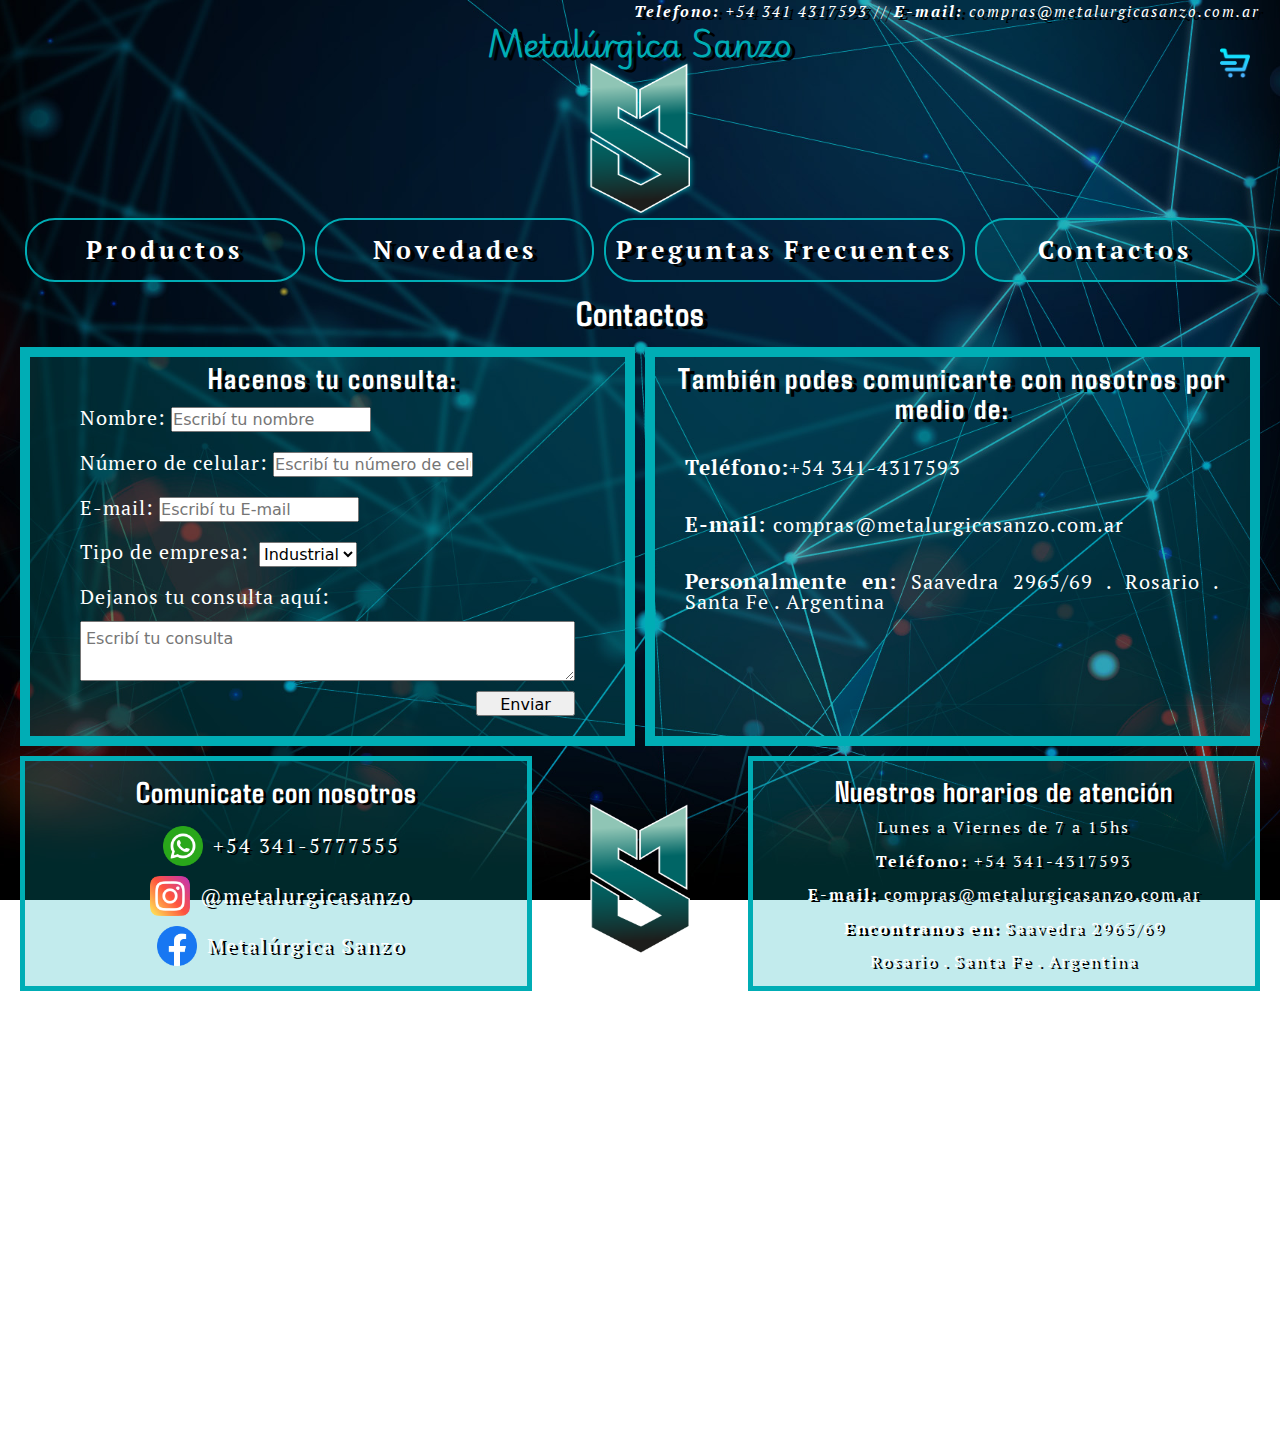
==== pages/contactos.html @ 1a1abe44 "Arregle input en contacto" ====
<!DOCTYPE html>
<html lang="en">
<head>
    <meta charset="UTF-8">
    <meta name="viewport" content="width=device-width, initial-scale=1.0">
    <link href="https://cdn.jsdelivr.net/npm/bootstrap@5.3.3/dist/css/bootstrap.min.css" rel="stylesheet" integrity="sha384-QWTKZyjpPEjISv5WaRU9OFeRpok6YctnYmDr5pNlyT2bRjXh0JMhjY6hW+ALEwIH" crossorigin="anonymous">
    <link rel="stylesheet" href="../css/style.css">
    <title>Metalúrgica Sanzo</title>
</head>
<body>
    <header>
        <p><span>Telefono: </span>+54 341 4317593 // <span>E-mail: </span>compras@metalurgicasanzo.com.ar</p>
        <h1> Metalúrgica Sanzo </h1>
        <a href="#"><img src="../img/carrito.png" alt="Carrito de compras"></a>
        <nav class="nav">
            <a class="logoh" href="../index.html"><img src="../img/logo.png" alt="Metalúrgica Sanzo"></a>
            <ul>
                <li class="navli"><a href="./productos.html">Productos</a></li>
                <li class="navli"><a href="./novedades.html">Novedades</a></li>
                <li class="navli"><a href="./preguntas-frecuentes.html">Preguntas Frecuentes</a></li>
                <li class="navli activo"><a href="./contactos.html">Contactos</a></li>
            </ul>
            <div class="container-fluid navegadorp">
                <a class="navbar-brand" href="#">Menú</a>
                <button class="navbar-toggler" type="button" data-bs-toggle="collapse" data-bs-target="#navbarText" aria-controls="navbarText" aria-expanded="false" aria-label="Toggle navigation">
                    <span class="menu navbar-toggler-icon"><img src="../img/menu.png" alt="Menú"></span>
                </button>
                <div class="collapse navbar-collapse" id="navbarText">
                    <ul class="navbar-nav me-auto mb-2 mb-lg-0">
                    <li class="nav-item">
                        <a class="nav-link" aria-current="page" href="./productos.html">Productos</a>
                    </li>
                    <li class="nav-item">
                        <a class="nav-link" href="./novedades.html">Novedades</a>
                    </li>
                    <li class="nav-item">
                        <a class="nav-link" href="./preguntas-frecuentes.html">Preguntas Frecuentes</a>
                    </li>
                    <li class="nav-item">
                        <a class="nav-link activo" href="./contactos.html">Contactos</a>
                    </li>
                    </ul>
                </div>
            </div>
        </nav>
    </header>
    <main>
        <section class="contactos">
            <h2>Contactos</h2>
            <div class="formulario-y-comunicacion">
                <form action="" method="" enctype="" class="formulario">
                    <h3>Hacenos tu consulta:</h3>
                    <div class="datos">
                        <label for="">Nombre:</label>
                        <input type="text" placeholder="Escribí tu nombre" required>
                    </div>
                    <div class="datos">
                        <label for="">Número de celular:</label>
                        <input type="tel" placeholder="Escribí tu número de celular" required>
                    </div>
                    <div class="datos">
                        <label for="">E-mail:</label>
                        <input type="email" placeholder="Escribí tu E-mail" required>
                    </div>
                    <div class="datos">
                        <div class="tipo-de-empresa">
                            <label for="">Tipo de empresa:</label>
                            <select name="" id="">
                                <option value="">Industrial</option>
                                <option value="">Particular</option>
                            </select>
                        </div>
                    </div>
                    <div class="datos">
                        <label for="">Dejanos tu consulta aquí:</label>
                        <div class="datos-area">
                            <textarea placeholder="Escribí tu consulta" name="" id="" required></textarea>
                            <input type="submit" value="Enviar">
                        </div>
                    </div>
                </form>
                <section class="comunicacion">
                    <h3>También podes comunicarte con nosotros por medio de:</h3>
                    <div>
                        <p><span>Teléfono:</span>+54 341-4317593</p>
                        <p><span>E-mail: </span>compras@metalurgicasanzo.com.ar</p>
                        <p><span>Personalmente en: </span>Saavedra 2965/69 . Rosario . Santa Fe . Argentina</p>
                    </div>
                </section>
            </div>
        </section>
    </main>
    <footer>
        <div class="footerdiv">
            <div class="redes">
                <h2>Comunicate con nosotros</h2>
                <div class="redesgrupo">
                    <div class="redeswsp">
                        <a href="https://www.whatsapp.com/?lang=es_LA" target="_blank" class="redes2"><img src="../img/whatsapp.png" alt="Habla con nosotros en Whatsapp"></a>
                        <p>+54 341-5777555</p>
                    </div>
                    <div class="redesinst">
                        <a href="https://www.instagram.com" target="_blank" class="redes2"><img src="../img/instagram.png" alt="Ingresa a nuestro Instagram"></a>
                        <p>@metalurgicasanzo</p>
                    </div>
                    <div class="redesface">
                        <a href="https://www.facebook.com" target="_blank" class="redes2"><img src="../img/facebook.png" alt="Ingresa a nuestro Facebook"></a>
                        <p>Metalúrgica Sanzo</p>
                    </div>
                </div>
            </div>
            <div class="logof">
                <a href="../index.html"><img src="../img/logo.png" alt="Metalúrgica Sanzo"></a>
            </div>
            <div class="atencion">
                <h2>Nuestros horarios de atención</h2>
                <p>Lunes a Viernes de 7 a 15hs</p>
                <p><span>Teléfono: </span>+54 341-4317593</p>
                <p><span>E-mail: </span>compras@metalurgicasanzo.com.ar</p>
                <p><span>Encontranos en: </span>Saavedra 2965/69</p>
                <p>Rosario . Santa Fe . Argentina</p>
            </div>
        </div>
        <iframe src="https://www.google.com/maps/embed?pb=!1m18!1m12!1m3!1d836.787573191078!2d-60.6722509337616!3d-32.973436413866075!2m3!1f0!2f0!3f0!3m2!1i1024!2i768!4f13.1!3m3!1m2!1s0x95b7ab81cbdf1405%3A0x21f213e7de75f18b!2sMetalurgica%20Sanzo!5e0!3m2!1ses-419!2sar!4v1729012194386!5m2!1ses-419!2sar" width="600" height="450" style="border:0;" allowfullscreen="" loading="lazy" referrerpolicy="no-referrer-when-downgrade"></iframe>
    </footer>
    <script src="https://cdn.jsdelivr.net/npm/bootstrap@5.3.3/dist/js/bootstrap.bundle.min.js" integrity="sha384-YvpcrYf0tY3lHB60NNkmXc5s9fDVZLESaAA55NDzOxhy9GkcIdslK1eN7N6jIeHz" crossorigin="anonymous"></script>
</body>
</html>
---- css/style.css ----
@import url('https://fonts.googleapis.com/css2?family=Agdasima:wght@400;700&family=PT+Serif:ital,wght@0,400;0,700;1,400;1,700&family=Playwrite+GB+S:ital,wght@0,100..400;1,100..400&display=swap');

*{
    margin: 0;
    padding: 0;
    box-sizing: border-box;
}

/*BODY*/
body{
    background-image: url(../img/fondo.jpg);
    background-position: center;
    background-repeat: no-repeat;
    background-size: cover;
    background-attachment: fixed;
    
}
body span{
    font-weight: bold;
    font-size: 16px;
}
/* HEADER */

header{
    display: flex;
    width: 100%;
    flex-direction: column;
    justify-content: center;
}
header p{
    color: #fff;
    padding: 10px 0;
    font-family: "PT Serif", serif;
    font-weight: 400;
    font-style: italic;
    text-align: right;
    font-size: 15px;
    letter-spacing: 2px;
    line-height: 3px;
    text-shadow: 5px 3px 0px rgba(0,0,0,1);
    margin: 0 20px 0 0;
}
header h1{
    line-height: 30px;
    text-align: center;
    font-family: "Playwrite GB S", cursive;
    font-optical-sizing: auto;
    font-weight: 800;
    font-style: normal;
    font-size: 32px;
    color: #00ADB5;
    margin: 5px;
    text-shadow: 5px 3px 0px rgba(0,0,0,1);
}
header>a{
    display: flex;
    justify-content: end;
    margin-right: 30px;
    align-items: center;
}
header>a img{
    height: 30px;
    width: 30px;
    position: absolute;
}
.nav{
    width: 100%;
    display: flex;
    flex-direction: column;
    align-items: center;
    padding: 0 20px;
}
.logoh{
    height: 150px;
}
.logoh img{
    height: 150px;
    width: 100px;
    margin-bottom: 5px;
    filter: drop-shadow(0px 0px 3px #00ADB5);
}
.nav ul{
    display: flex;
    flex-direction: row;
    justify-content: center;
    width: 100%;
    padding: 0px;
    margin: 0;
}
.navli{
    text-align: center;
    list-style: none;
    font-family: "PT Serif", serif;
    font-weight: 900;
    font-style: normal;
    font-size: 25px;
    letter-spacing: 4px;
    line-height: 40px;
    color: #fff;
    margin: 5px;
    width: 100%;
    white-space: nowrap;
}
.navli a{
    display: block;
    text-decoration: none;
    color: #fff;
    width: 100%;
    border: 2px solid #00ADB5;
    border-radius: 30px;
    padding: 10px;
    height: max-content;
    text-shadow: 5px 3px 0px rgba(0,0,0,1);
}
.navli a:hover{
    background-color: #00acb53d;
}
.navli a:focus{
    color: #00ADB5;
}
.activo{
    background-color: #00acb52f;
    border-radius: 30px;
}
.navegadorp{
    display: none;
}
.nav-link{
    border: 2px solid #00ADB5;
    border-radius: 30px;
    margin-bottom: 3px;
    padding: 5px;
}
.nav-link:hover{
    background-color: #00acb53d;
    border-radius: 30px;
}
.nav-link:focus{
    color: #00ADB5;
}
/* MAIN */

main p{
    font-family: "PT Serif", serif;
    font-weight: 400;
    font-style: normal;
    font-size: 20px;
    letter-spacing: 1px;
    line-height: 30px;
    color: #fff;
}
main h2{
    font-family: "Agdasima", sans-serif;
    font-weight: 700;
    font-style: normal;
    font-size: 35px;
    letter-spacing: 1px;
    line-height: 50px;
    color: #fff;
    text-shadow: 5px 3px 0px rgba(0,0,0,1);
    margin: 0;
}
main h3{
    font-family: "Agdasima", sans-serif;
    font-weight: 700;
    font-style: normal;
    font-size: 30px;
    letter-spacing: 1px;
    line-height: 30px;
    color: #fff;
    text-shadow: 5px 3px 0px rgba(0,0,0,1);
}

/*INDEX*/
/* SECCION HERO */
.hero{
    display: flex;
    flex-direction: row;
}
.hero img{
    width: 50%;
    filter: drop-shadow(0px 0px 3px #00ADB5);
    margin: 0 20px;
}
.hero div{
    width: 50%;
    display: flex;
    flex-direction: column;
    justify-content: center;
    align-items: center;
}
.hero div h2{
    margin: 20px 20px 20px 20px;
    text-align: center;
    white-space: nowrap;
}
.hero div p{
    text-align: justify;
    margin: 0 20px 0 20px;
    padding: 5px;
}
/* SECCION NUESTRA EMPRESA */
.nempresa{
    display: flex;
    flex-direction: column;
    align-items: center;
    justify-content: center;
}
.nempresa1{
    display: flex;
    flex-direction: row-reverse;
    justify-content: center;
    align-items: center;
}
.nempresa1 img{
    height: 400px;
    width: 600px;
    border: 2px solid #00ADB5;
    border-radius: 30px;
    margin: 10px 20px;
    padding: 15px;
}
.nempresa1 div{
    display: flex;
    flex-direction: column;
    align-items: center;
    justify-content: center;
    width: 50%;
}
.nempresa1 div h2{
    padding: 10px;
    margin: 0 20px 0 20px;
    text-align: center;
}
.nempresa1 div p{
    padding: 5px;
    margin: 0 20px;
    text-align: justify;
}
.nempresa2{
    display: flex;
    flex-direction: row;
    justify-content: center;
}
.nempresa2 img{
    height: 400px;
    width: 600px;
    border: 2px solid #00ADB5;
    border-radius: 30px;
    padding: 15px;
    margin: 10px 20px;
}
.nempresa2 div{
    display: flex;
    flex-direction: column;
    align-items: center;
    justify-content: center;
    width: 50%;
}
.nempresa2 div h2{
    padding: 10px;
    text-align: center;
    margin: 0 20px;
}
.nempresa2 div p{
    text-align: justify;
    padding: 5px;
    margin: 0 20px;
}
/* SECCION EMPRESAS QUE CONFIAN EN NOSOTROS*/

.confian{
    display: flex;
    flex-direction: column;
    align-items: center;
}
.confian h2{
    line-height: 25px;
}
.confian h3{
    width: 100%;
    text-align: center;
}
.tarjeta{
    background: linear-gradient(to top, transparent, #00ADB5);
    border-radius: 30px;
    border-bottom: 6px solid #00ADB5;
    margin-top: 20px;
}
.tarjeta img{
    width: 100%;
    height: 300px;
    border-radius: 30px;
}
.owl-theme .owl-dots, .owl-theme .owl-nav{
    line-height: 16px;
}
.owl-theme .owl-dots, .owl-theme .owl-nav span{
    color: #fff;
    font-size: 32px;
}
.no-js .owl-carousel, .owl-carousel.owl-loaded{
    width: 95%;
}
.w-100{
    height: 400px;
    padding: 20px;
}
.carousel{
    display: flex;
    flex-direction: column;
    align-items: center;
}
.carousel-inner{
    width: 50%;
}
.carousel-control-next, .carousel-control-prev{
    width: 45%;
}
.carousel-control-prev-icon,
.carousel-control-next-icon {
    filter: drop-shadow(0px 0px 3px #fff);
}
/*PRODUCTOS*/

.titulo{
    display: flex;
    flex-direction: column;
    align-items: center;
}
.productos{
    width: 100%;
    display: flex;
    flex-direction: row-reverse;
    justify-content: start;
    align-items: start;
}
.nuestros-productos{
    width: 100%;
    display: flex;
    flex-direction: column;
    margin: 20px;
    align-items: center;
}
.producto{
    height: 10%;
    width: 70%;
    display: flex;
    flex-direction: row;
    justify-content: center;
    align-items: center;
    margin-bottom: 20px;
    border: 3px solid #00ADB5;
    background: rgba(0, 0, 0, 0.5);
}
.producto div{
    display: flex;
    flex-direction: column;
    align-items: center;
    width: 70%;
}
.producto h3{
    line-height: 40px;
    text-align: center;
    margin: 15px;
    font-size: 50px;
    letter-spacing: 2px;
}
.producto>div button{
    text-decoration: none;
    border: 2px solid #00ADB5;
    border-radius: 30px;
    text-align: center;
    margin: 20px;
    font-family: "PT Serif", serif;
    font-weight: 900;
    font-style: normal;
    font-size: 30px;
    letter-spacing: 4px;
    line-height: 50px;
    color: #fff;
    text-shadow: 5px 3px 0px rgba(0,0,0,1);
    width: 50%;
    background-color: transparent;
}
.producto>div button:hover{
    background-color: #00acb53d;
}
.producto>div button:focus{
    color: #00ADB5;
}
.producto img{
    height: 200px;
    width: 300px;
}
.filtrar{
    border: 2px dashed #00ADB5;
    display: flex;
    flex-direction: column;
    align-items: start;
    width: 500px;
    margin: 20px 20px 0 40px;
    padding-left: 5px;
    background: rgba(0, 0, 0, 0.5);
}
.filtrar ul{
    color: #fff;
    display: flex;
    flex-direction: column;
}
.filtrar ul li{
    line-height: 20px;
    margin: 20px;
    font-size: 20px;
    letter-spacing: 0.5px;
    color: #fff;
    text-shadow: 5px 3px 0px rgba(0,0,0,1);
}
.filtrar h2{
    text-align: center;
    width: 100%;
    text-decoration:underline;
}

/*NOVEDADES*/

.novedades{
    display: grid;
    justify-content: center;
    grid-template-columns: 500px 500px;
    grid-template-rows: 50px 300px 300px 300px 300px;
    grid-template-areas:
    "novedades novedades"
    "capacitaciones maquinaria"
    "incorporaciones incorporaciones"
    "incorporaciones incorporaciones"
    "certificado .";
    margin: 5px 20px 20px 20px;
    gap: 20px;
}
.novedades h2{
    grid-area: novedades;
    text-align: center;
}
.capacitaciones{
    grid-area: capacitaciones;
    border: 1px solid #00ADB5;
    position: relative;
}
.capacitaciones img{
    width: 100%;
    height: 100%;
}
.capacitaciones h3{
    position: absolute;
    color: white;
    font-size: 1.5em;
    text-align: center;
    background: rgba(0, 0, 0, 0.5);
    padding: 10px;
    text-align: center;
    width: 100%;
}
.maquinaria{
    grid-area: maquinaria;
    border: 1px solid #00ADB5;
    position: relative;
}
.maquinaria img{
    width: 100%;
    height: 100%;
}
.maquinaria h3{
    position: absolute;
    color: white;
    font-size: 1.5em;
    text-align: center;
    background: rgba(0, 0, 0, 0.5);
    padding: 10px;
    text-align: center;
    width: 100%;
}
.incorporaciones{
    grid-area: incorporaciones;
    border: 1px solid #00ADB5;
    position: relative;
}
.incorporaciones img{
    width: 100%;
    height: 100%;
}
.incorporaciones h3{
    position: absolute;
    color: white;
    font-size: 1.5em;
    text-align: center;
    background: rgba(0, 0, 0, 0.5);
    padding: 10px;
    text-align: center;
    width: 100%;
}
.certificado{
    grid-area: certificado;
    border: 1px solid #00ADB5;
    position: relative;
}
.certificado img{
    width: 100%;
    height: 100%;
}
.certificado h3{
    position: absolute;
    color: white;
    font-size: 1.5em;
    text-align: center;
    background: rgba(0, 0, 0, 0.5);
    padding: 10px;
    text-align: center;
    width: 100%;
}

/*PREGUNTAS FRECUENTES*/
.preguntas-frecuentes{
    display: flex;
    width: 100%;
    flex-direction: column;
    align-items: center;
}
.accordion{
    --bs-accordion-bg: #00acb53d;
    --bs-accordion-border-color: rgb(47, 200, 238); 
    padding: 10px 20px 10px 20px;
    width: 100%;
}
.accordion-button:not(.collapsed){
    background-color: #00acb53d;
    color: #fff;
    font-family: "Agdasima", sans-serif;
    font-weight: 700;
    font-style: normal;
    font-size: 25px;
    letter-spacing: 1px;
    line-height: 26px;
}
.accordion-button{
    color: #fff;
    font-family: "Agdasima", sans-serif;
    font-weight: 700;
    font-style: normal;
    font-size: 25px;
    letter-spacing: 1px;
    line-height: 26px;
}
.accordion-body{
    color: #fff;
    font-family: "PT Serif", serif;
    font-weight: 400;
    font-style: normal;
    font-size: 17px;
    letter-spacing: 1px;
    line-height: 19px;
}
.accordion-button::after{
    background-color: #fff;
}
.accordion-button:focus {
    box-shadow: none;
    outline: none;
}
/*CONTACTOS*/

.contactos{
    width: 100%;
    display: flex;
    flex-direction: column;
    align-items: center;
}
.formulario-y-comunicacion{
    display: flex;
    flex-direction: row;
    width: 100%;
}
.formulario{
    margin: 10px 5px 10px 20px;
    width: 50%;
    display: flex;
    flex-direction: column;
    align-items: start;
    border: 10px solid #00ADB5;
    background-color: rgba(0, 173, 181,0.2);
}
.formulario h3{
    text-align: center;
    width: 100%;
    margin: 5px;
    font-size: 30px;
    letter-spacing: 2px;
    color: #fff;
    text-shadow: 5px 3px 0px rgba(0,0,0,1);
}
.datos{
    padding: 10px;
    width: 100%;
}
.datos label{
    margin-left: 40px;
    color: #fff;
    font-size: 20px;
    letter-spacing: 1px;
    line-height: 20px;
    font-family: "PT Serif", serif;
    font-weight: 400;
    font-style: normal;
    color: #fff;
}
.datos input{
    width: 200px;
    height: 25px;
}
.tipo-de-empresa{
    display: flex;
    flex-direction: row;
}
.tipo-de-empresa select{
    height: 25px;
    margin-left: 10px;
}
.datos-area{
    display: flex;
    width: 100%;
    flex-direction: column;
    align-items: end;
    padding: 10px 40px;
}
.datos-area textarea{
    width: 100%;
    padding: 5px;
}
.datos-area input{
    margin-top: 10px;
    width: 20%;
}
.comunicacion{
    width: 50%;
    display: flex;
    flex-direction: column;
    align-items: center;
    border: 10px solid #00ADB5;
    background-color: rgba(0, 173, 181,0.2);
    margin: 10px 20px 10px 5px;
}
.comunicacion>div{
    display: flex;
    flex-direction: column;
    align-items: start;
    justify-content: center;
    margin: 20px;
}
.comunicacion h3{
    text-align: center;
    width: 100%;
    margin: 5px;
    font-size: 30px;
    letter-spacing: 2px;
    color: #fff;
    text-shadow: 5px 3px 0px rgba(0,0,0,1);
    line-height: 30px;
}
.comunicacion p{
    color: #fff;
    font-size: 20px;
    letter-spacing: 1px;
    line-height: 20px;
    text-align: justify;
    padding: 10px;
}
.comunicacion p span{
    color: #fff;
    font-size: 21px;
    letter-spacing: 1px;
    line-height: 21px;
}

/* FOOTER */

footer{
    display: flex;
    flex-direction: column;
}
.footerdiv{
    display: flex;
    flex-direction: row;
    justify-content: space-between;
}
.logof{
    display: flex;
    justify-content: center;
    align-items: center;
}
.logof a img{
    height: 150px;
    width: 100px;
}

/* NUESTRAS REDES */

.redes{
    width: 40%;
    display: flex;
    flex-direction: column;
    align-items: center;
    margin: 0 0 10px 20px;
    text-shadow: 3px 2px 0px rgba(0,0,0,1);
    background-color: #00acb53d;
    border: 5px solid #00ADB5;
}
.redes h2{
    font-family: "Agdasima", sans-serif;
    font-weight: 700;
    font-style: normal;
    font-size: 30px;
    letter-spacing: 1px;
    line-height: 30px;
    color: #fff;
    text-align: center;
    margin: 15px 0 0 0;
}
.redesgrupo{
    width: 100%;
    display: flex;
    flex-direction: column;
    justify-content: center;
    align-items: center;
    padding: 15px;
}
.redesgrupo div{
    width: 100%;
    flex-direction: row;
    justify-content: center;
    margin: 5px;
}
.redesgrupo p{
    color: #fff;
    font-family: "PT Serif", serif;
    font-weight: 400;
    font-style: normal;
    font-size: 20px;
    letter-spacing: 2px;
    line-height: 30px;
    color: #fff;
    text-align: center;
    margin: 0 0 0 20px;
}
.redeswsp{
    display: flex;
    flex-direction: row;
    align-items: center;
    justify-content: center;
}
.redesinst{
    display: flex;
    flex-direction: row;
    align-items: center;
    justify-content: center;
}
.redesface{
    display: flex;
    flex-direction: row;
    align-items: center;
    justify-content: center;
}
.redesgrupo div a{
    width: 40px;
    height: 40px;
}
.redesgrupo div a img{
    height: 40px;
    width: 40px;
    margin: 0 0 0 10px;
}

/*HORARIOS DE ATENCION*/

.atencion{
    width: 40%;
    display: flex;
    flex-direction: column;
    justify-content: space-around;
    align-items: center;
    background-color: #00acb53d;
    text-shadow: 3px 2px 0px rgba(0,0,0,1);
    border: 5px solid #00ADB5;
    margin: 0 20px 10px 0;
}
.atencion h2{
    width: 100%;
    font-family: "Agdasima", sans-serif;
    font-weight: 700;
    font-style: normal;
    font-size: 30px;
    letter-spacing: 1px;
    line-height: 30px;
    color: #fff;
    text-align: center;
    margin: 13px 0;
}
.atencion p{
    width: 100%;
    color: #fff;
    font-family: "PT Serif", serif;
    font-weight: 400;
    font-style: normal;
    font-size: 16px;
    letter-spacing: 2px;
    line-height: 16px;
    color: #fff;
    text-align: center;
}
iframe{
    width: 100%;
    padding: 0 20px;
}

/*MEDIA QUERIES*/
@media screen and (max-width: 1430px){
    .tarjeta img{
        height: 250px;
    }
}
@media screen and (max-width: 1265px){
    .hero img{
        width: 50%;
    }
    .hero div h2{
        margin: 20px 20px 20px 20px;
        text-align: center;
        white-space: wrap;
    }
    main p{
        font-size: 20px;
        letter-spacing: 0.7px;
        line-height: 20px;
    }
    main h2{
        font-size: 35px;
        letter-spacing: 0.7px;
        line-height: 40px;
    }
    main h3{
        font-size: 30px;
        letter-spacing: 0.7px;
        line-height: 30px;
    }
    .nempresa1 img{
        width: 50%;
    }
    .nempresa2 img{
    width: 50%;
    }
    .filtrar ul{
        padding: 5px;
    }
    .producto{
        width: 80%;
    }
    .producto div button{
        padding: 0px;
        margin: 5px;
        width: 250px;
    }
    .comunicacion p{
        font-size: 16px;
    }
    .comunicacion>div{
        margin: 5px;
    }
    .datos-area{
        padding: 10px 20px 10px 40px;
    }
    footer iframe{
        height: 400px;
    }
}

@media screen and (max-width: 1094px){
    .tarjeta img{
        height: 200px;
    }
    .confian h3{
        font-size: 28px;
    }
    .producto h3{
        font-size: 35px;
        margin: 0 0 10px 0;
    }
    .producto div button{
        width: 200px;
        font-size: 25px;
    }
    .novedades{
    grid-template-columns: 400px 400px;
    grid-template-rows: 40px 250px 250px 250px 250px;
    }
    .datos label{
        font-size: 16px;
    }
    .datos input{
        line-height: 16px;
    }
    .comunicacion p span{
        font-size: 18px;
    }
}
@media screen and (max-width: 1030px){
    .redes h2{
        font-size: 26px;
        letter-spacing: 2px;
        line-height: 25px;
        margin-top: 3px;
    }
    .redes p{
        font-size: 15px;
        letter-spacing: 2px;
        line-height: 16px;
    }
    .redesgrupo{
        padding: 5px;
    }
    .atencion h2{
        margin: 3px 0 5px 0;
        font-size: 26px;
        letter-spacing: 2px;
        line-height: 25px;
    }
    .atencion p{
        font-size: 15px;
        letter-spacing: 1px;
        line-height: 16px;
    }
    footer iframe{
        height: 300px;
    }
}
@media screen and (max-width: 1000px){
    header p{
        margin-right: 10px;
        padding: 8px;
        font-size: 14px;
    }
    .logoh img{
        margin-bottom: 10px;
    }
    .nav{
        padding: 0 10px;
    }
    .navli{
        font-size: 20px;
        letter-spacing: 2px;
        line-height: 20px;
        margin: 3px;
    }
    main p{
        font-size: 18px;
        letter-spacing: 1px;
        line-height: 20px;
    }
    main h2{
        font-size: 30px;
        letter-spacing: 1px;
        line-height: 35px;
    }
    main h3{
        font-size: 30px;
        letter-spacing: 1px;
        line-height: 30px;
    }
    .hero div h2{
        font-size: 29px;
        margin: 0 10px;
    }
    .hero div p{
        margin: 0 10px;
    }
    .hero img{
        margin: 0 10px;
    }
    .nempresa1 img{
        margin: 0 10px;
    }
    .nempresa1 div h2{
        font-size: 29px;
        margin: 0 10px;
    }
    .nempresa1 div p{
        margin: 0 10px;
    }
    .nempresa2 img{
        margin: 5px 10px 0 10px;
    }
    .nempresa2 div h2{
        font-size: 29px;
        margin: 0 10px;
    }
    .nempresa2 div p{
        margin: 0 10px;
    }
    .confian h2{
        margin: 10px 0 0 0;
    }
    .tarjeta{
        display: flex;
        flex-direction: column;
        align-items: center;
    }
    .owl-carousel .owl-item img{
        width: 250px;
    }
    .no-js .owl-carousel, .owl-carousel.owl-loaded{
        width: 98%;
    }
    .producto{
        width: 90%;
    }
    .filtrar{
        margin: 10px;
    }
    .filtrar ul li{
        margin: 10px;
        font-size: 17px;
    }
    .nuestros-productos{
        margin: 10px;
    }
    .accordion{
        padding: 10px
    }
    .formulario-y-comunicacion{
        flex-direction: column;
        align-items: center;
        justify-content: center;
        width: 100%;
        padding: 10px;
    }
    .formulario{
        width: 100%;
        margin: 0 10px 5px 10px;
    }
    .comunicacion{
        width: 100%;
        margin: 5px 10px 5px 10px;
    }
    .comunicacion p{
        padding: 0 10px 0 40px;
    }
    .datos-area{
        padding: 10px 10px 10px 40px;
    }
    .comunicacion>div{
        width: 100%;
        justify-content: start;
        align-items: start;
    }
    .atencion{
        margin: 0 10px 10px 0;
    }
    .redes{
        margin: 0 0 10px 10px;
    }
    footer iframe{
        padding: 0 10px;
    }
}

@media screen and (max-width: 910px){
    .navli{
        font-size: 15px;
        letter-spacing: 2px;
        line-height: 20px;
        margin: 3px;
    }
    main p{
        font-size: 18px;
        letter-spacing: 0.7px;
        line-height: 18px;
    }
    main h2{
        font-size: 33px;
        letter-spacing: 0.7px;
        line-height: 35px;
    }
    .no-js .owl-carousel, .owl-carousel.owl-loaded{
        width: 95%;
    }
    .filtrar ul{
        padding: 5px;
        margin: 7px;
    }
    .filtrar ul li{
        margin: 5px;
        font-size: 15px;
    }
}
@media screen and (max-width:890px){
    .nav{
        padding: 0 10px;
    }
    .redes h2{
        font-size: 26px;
        letter-spacing: 1px;
        line-height: 25px;
    }
    .redes p{
        font-size: 15px;
        letter-spacing: 1px;
        line-height: 16px;
    }
    .atencion h2{
        font-size: 26px;
        letter-spacing: 1px;
        line-height: 25px;
    }
    .atencion p{
        font-size: 15px;
        letter-spacing: 0.5px;
        line-height: 16px;
    }
    .productos{
        display: flex;
        flex-direction: column-reverse;
        align-items: center;
    }
    .filtrar{
        width: 97%;
        display: flex;
        flex-direction: column;
        justify-content: center;
        align-items: center;
    }
    .filtrar ul{
        flex-direction: row;
        justify-content: center;
    }
    .filtrar ul li{
        margin: 5px;
        font-size: 15px;
    }
    .nuestros-productos{
        width: 97%;
        margin: 0px;
    }
    .producto{
        width: 100%;
        margin-bottom: 10px;
    }
    .novedades{
        grid-template-columns: 0.5fr 0.5fr;
        gap: 10px;
        margin: 0 10px 10px 10px;
    }
}
@media screen and (max-width: 840px){
    .logoh{
        height: 100px;
    }
    .logoh img{
        height: 100px;
        width: 80px;
        margin-bottom: 10px;
    }
    .hero img{
        width: 45%;
    }
    .nempresa1{
        flex-direction: column;
        align-items: center;
    }
    .nempresa1 img{
        order: 1;
        width: 80%;
        margin: 0 5px;
    }
    .nempresa1 div{
        width: 100%;
        margin: 5px 0;
    }
    .nempresa1 div h2{
        margin: 0 10px;
    }
    .nempresa1 div p{
        margin: 0 10px;
    }
    .nempresa2{
        flex-direction: column;
        align-items: center;
    }
    .nempresa2 img{
        order: 1;
        width: 80%;
        margin: 0 5px;
    }
    .nempresa2 div{
        width: 100%;
    }
    .owl-carousel .owl-item img{
        width: 200px;
    }
    .filtrar ul li{
        font-size: 14px;
    }
    .logof{
        display: none;
    }
    .redes{
        width: 50%;
        margin: 0 5px 10px 10px;
    }
    .atencion{
        width: 50%;
        margin: 0 10px 10px 5px;
    }
}
@media screen and (max-width: 793px){
    .nuestros-productos{
        margin: 10px 10px 0px 10px;
    }
    .filtrar{
        display: grid;
        grid-template-columns: 1fr 1fr 1fr;
        grid-template-rows: auto;
        align-items: start;
        justify-items: start;
        margin: 10px;
    }
    .filtrar h2{
        grid-column: 1/2;
    }
    .filtrar ul{
        width: 100%;
        grid-column: 2/4;
        display: grid;
        grid-template-columns: 2fr 1fr;
        grid-template-rows: auto;
    }
    .preguntas-frecuentes ol{
        width: 85%;
    }
    .preguntas-frecuentes ol li h3{
        font-size: 23px;
        letter-spacing: 1px;
    }
    .formulario h3{
        font-size: 25px;
        letter-spacing: 1px;
    }
    .comunicacion h3{
        font-size: 25px;
        letter-spacing: 1px;
    }
}
@media screen and (max-width: 715px){
    header>p span{
        display: none;
    }
    .logoh{
        height: 80px;
    }
    .logoh img{
        height: 80px;
        width: 60px;
        margin: 5px;
    }
    .nav ul{
        margin-top: 5px;
    }
    .hero{
        flex-direction: column;
        align-items: center;
    }
    .hero img{
        width: 80%;
        order:1;
    }
    .hero div{
        width: 100%;
    }
    .confian h2{
        padding: 0;
    }
    .producto div h3{
        font-size: 30px;
        line-height: 35px;
    }
    .formulario-y-comunicacion{
        padding: 10px 10px 0px 10px;
    }
    .preguntas-frecuentes ol li p{
        font-size: 17px;
        letter-spacing: 1px;
    }
    .footerdiv{
        flex-direction: column;
        align-items: center;
        margin: 0 10px;
    }
    .redes{
        width: 100%;
        margin: 5px;
        height: 200px;
        padding: 5px;
    }
    .redes h2{
        margin: 5px
    }
    .redesgrupo{
        padding: 0;
    }
    .atencion{
        width: 100%;
        height: 200px;
        margin: 5px;
        padding: 5px;
    }
    footer iframe{
        height: 200px;
    }
}
@media screen and (max-width: 660px){
    .filtrar{
        width: 95%;
    }
    .nuestros-productos{
        width: 95%;
    }
    .novedades{
        grid-template-columns: 0.9fr;
        grid-template-rows: 30px 300px 300px 300px 300px;
        grid-template-areas:
        "novedades"
        "capacitaciones"
        "maquinaria"
        "incorporaciones"
        "certificado";
    }
    .preguntas-frecuentes ol li h3{
        margin-bottom: 3px;
    }
}
@media screen and (max-width: 590px){
    .navli{
        font-size: 13px;
        letter-spacing: 1px;
        line-height: 15px;
    }
    .novedades{
        grid-template-columns: 1frfr;
        grid-template-rows: 30px 275px 275px 275px 275px;
    }
    .preguntas-frecuentes ol{
        width: 80%;
    }
}
@media screen and (max-width: 490px){
    header>p{
        display: none;
    }
    header>a{
        display: flex;
        justify-content: end;
        align-items: start;
    }
    header>a img{
        margin: 15px 5px 0 0;
    }
    .nav{
        padding: 0 20px;
    }
    .navli{
        display: none;
    }
    .navegadorp{
        display: flex;
        color: #fff;
        width: 100%;
        justify-content: start;
        padding: 0 10px;
        margin: 5px 0;
    }
    .navegadorp div ul{
        display: flex;
        flex-direction: column;
        text-align: center;
    }
    .nav{
        padding: 0;
    }
    .menu{
        height: 100%;
        width: 100%;
        display: flex;
        flex-direction: column;
        justify-content: start;
    }
    .menu img{
        width: 40px;
        height: 40px;
        margin: 0 10px 0 10px;
        filter: drop-shadow(0px 0px 3px #00ADB5);
    }
    .navbar-brand{
        font-family: "Agdasima", sans-serif;
        font-weight: 700;
        font-style: normal;
        font-size: 35px;
        letter-spacing: 1px;
        line-height: 35px;
        color: #fff;
        text-shadow: 5px 3px 0px rgba(0,0,0,1);
    }
    .nempresa1 img{
        height: 250px;
    }
    .nempresa2 img{
        height: 250px;
    }
    .producto div button{
        width: 90%;
        font-size: 20px;
    }
    .no-js .owl-carousel, .owl-carousel.owl-loaded{
        width: 90%;
    }
    .confian h2{
        font-size: 29px;
    }
    .filtrar{
        display: flex;
        flex-direction: row;
        align-items: start;
        justify-content: start;
        padding: 0;
    }
    .filtrar h2{
        width: 70%;
        font-size: 28px;
    }
    .filtrar ul{
        width: 100%;
        display: flex;
        flex-direction: column;
        align-items: start;
        padding: 1px;
    }
    .filtrar ul li{
        margin: 5px;
    }
    .novedades a h3{
        font-size: 22px;
    }
    .preguntas-frecuentes ol li h3{
        margin-bottom: 0px;
    }
    .datos{
        padding: 10px 0px;
    }
    .datos input{
        width: 100px;
    }
    .datos label{
        font-size: 14px;
        margin-left: 5px;
    }
    .datos-area{
        padding: 0 5px 0 5px;
    }
    .comunicacion p span{
        font-size: 16px;
    }
    .comunicacion p{
        font-size: 14px;
        padding: 0 0 0 10px;
    }
    .comunicacion>div{
        margin:5px;
    }
}
@media screen and (max-width: 407px){
    .producto img{
        width: 150px;
        height: 150px;
    }
    .producto div button{
        width: 60%;
        font-size: 15px;
        line-height: 30px;
        letter-spacing: 1px;
    }
    .datos input{
        width: 100px;
    }
}
@media screen and (max-width: 401px){
    .confian h2{
        margin: 0 20px;
        text-align: center;
    }
    .preguntas-frecuentes ol li h3{
        font-size: 19px;
    }
    .preguntas-frecuentes ol li p{
        font-size: 13px;
    }
    .comunicacion p span{
        font-size: 14px;
    }
    .comunicacion p{
        font-size: 13px;
    }
}
@media screen and (max-width:380px){
    header h1{
        font-size: 27px;
    }
    .nempresa1 img{
        width: 90%;
    }
    .nempresa2 img{
        width: 90%;
    }
    .nuestros-productos{
        margin: 0px;
    }
    .producto div h3{
        font-size: 23px;
    }
    .filtrar h2{
        font-size: 23px ;
    }
    .filtrar ul li{
        margin: 2px 5px;
    }
    .filtrar ul li label{
        font-size: 11px;
    }
    .comunicacion{
        display: none;
    }
    .novedades{
        grid-template-columns: 1fr;
        grid-template-rows: 30px 215px 215px 215px 215px;
    }
    .redes h2{
        font-size: 22px;
        letter-spacing: 1px;
        line-height: 25px;
    }
    .redes p{
        font-size: 15px;
        letter-spacing: 0.7px;
        line-height: 16px;
    }
    .atencion h2{
        font-size: 22px;
        letter-spacing: 1px;
        line-height: 25px;
    }
    .atencion p{
        font-size: 13px;
        letter-spacing: 0px;
        line-height: 16px;
        white-space: nowrap;
    }
    .atencion p span{
        font-size: 14px;
    }
}
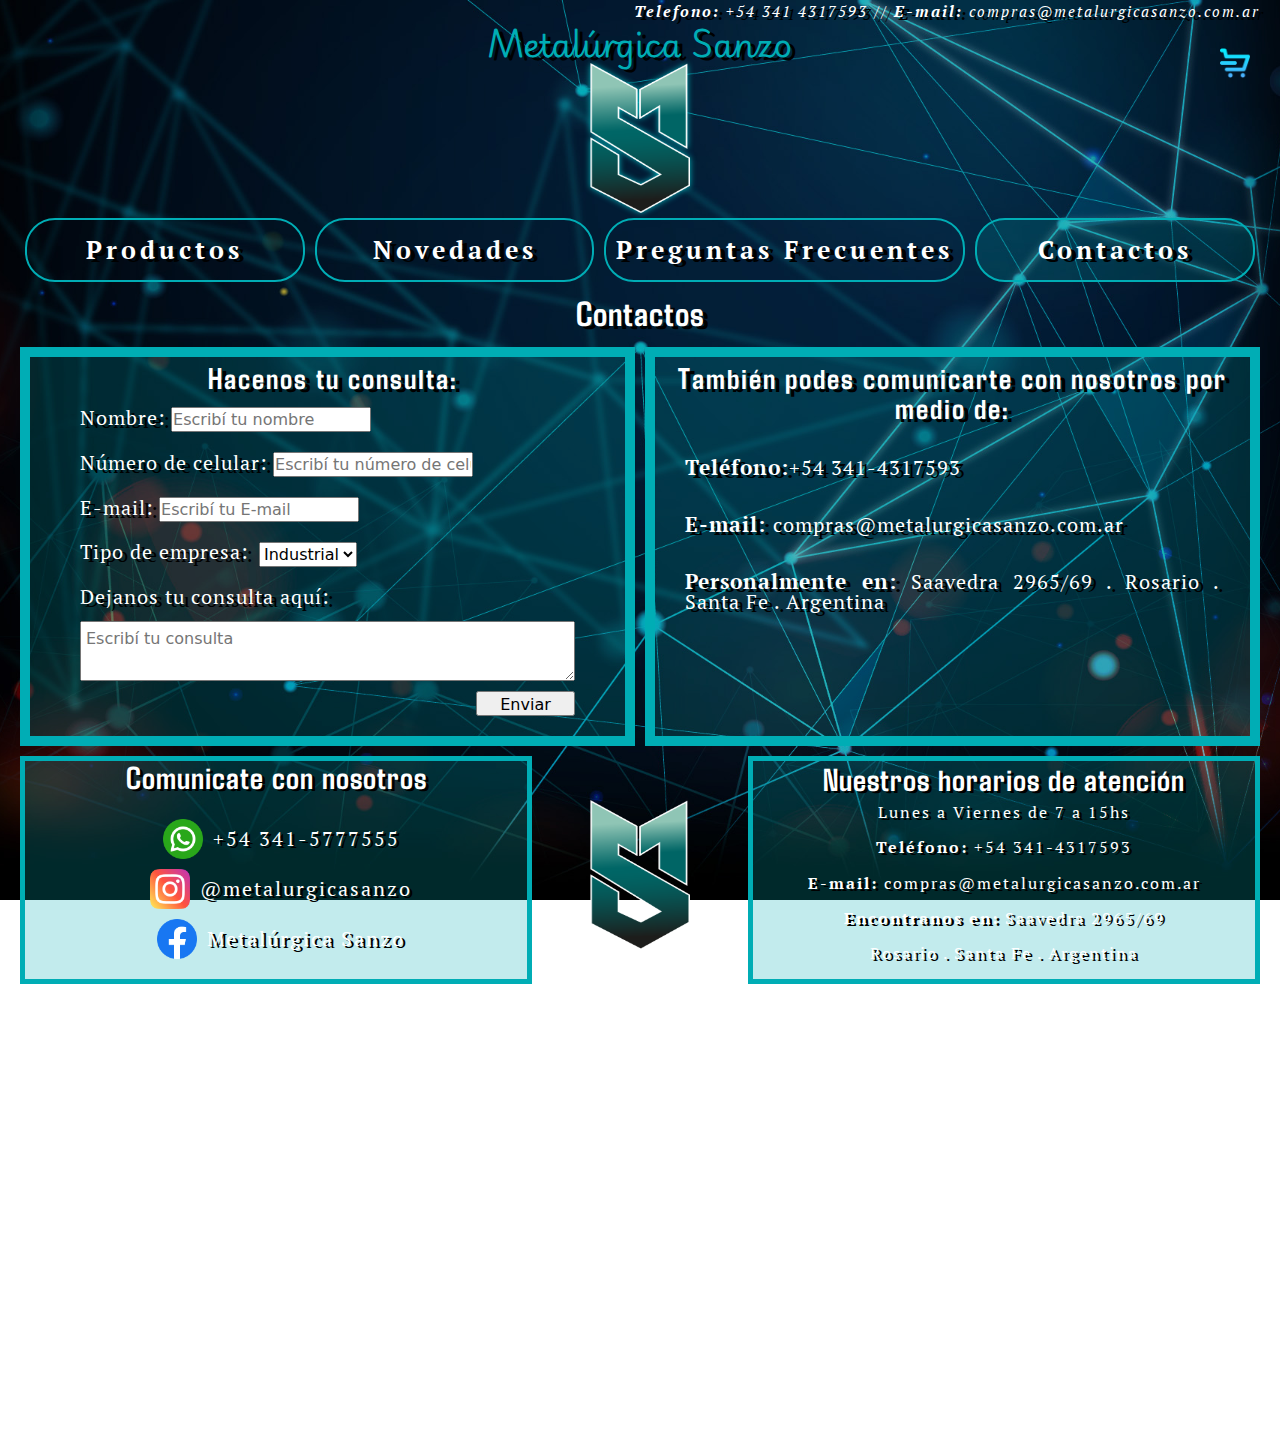
==== commit 8538fb3e: "Agregando sass" ====
--- a/pages/contactos.html
+++ b/pages/contactos.html
@@ -1,12 +1,16 @@
 <!DOCTYPE html>
 <html lang="en">
+
 <head>
     <meta charset="UTF-8">
     <meta name="viewport" content="width=device-width, initial-scale=1.0">
-    <link href="https://cdn.jsdelivr.net/npm/bootstrap@5.3.3/dist/css/bootstrap.min.css" rel="stylesheet" integrity="sha384-QWTKZyjpPEjISv5WaRU9OFeRpok6YctnYmDr5pNlyT2bRjXh0JMhjY6hW+ALEwIH" crossorigin="anonymous">
-    <link rel="stylesheet" href="../css/style.css">
+    <link href="https://cdn.jsdelivr.net/npm/bootstrap@5.3.3/dist/css/bootstrap.min.css" rel="stylesheet"
+        integrity="sha384-QWTKZyjpPEjISv5WaRU9OFeRpok6YctnYmDr5pNlyT2bRjXh0JMhjY6hW+ALEwIH" crossorigin="anonymous">
+    <!-- <link rel="stylesheet" href="../css/style.css"> -->
+    <link rel="stylesheet" href="../css/estilos.css">
     <title>Metalúrgica Sanzo</title>
 </head>
+
 <body>
     <header>
         <p><span>Telefono: </span>+54 341 4317593 // <span>E-mail: </span>compras@metalurgicasanzo.com.ar</p>
@@ -22,23 +26,24 @@
             </ul>
             <div class="container-fluid navegadorp">
                 <a class="navbar-brand" href="#">Menú</a>
-                <button class="navbar-toggler" type="button" data-bs-toggle="collapse" data-bs-target="#navbarText" aria-controls="navbarText" aria-expanded="false" aria-label="Toggle navigation">
+                <button class="navbar-toggler" type="button" data-bs-toggle="collapse" data-bs-target="#navbarText"
+                    aria-controls="navbarText" aria-expanded="false" aria-label="Toggle navigation">
                     <span class="menu navbar-toggler-icon"><img src="../img/menu.png" alt="Menú"></span>
                 </button>
                 <div class="collapse navbar-collapse" id="navbarText">
                     <ul class="navbar-nav me-auto mb-2 mb-lg-0">
-                    <li class="nav-item">
-                        <a class="nav-link" aria-current="page" href="./productos.html">Productos</a>
-                    </li>
-                    <li class="nav-item">
-                        <a class="nav-link" href="./novedades.html">Novedades</a>
-                    </li>
-                    <li class="nav-item">
-                        <a class="nav-link" href="./preguntas-frecuentes.html">Preguntas Frecuentes</a>
-                    </li>
-                    <li class="nav-item">
-                        <a class="nav-link activo" href="./contactos.html">Contactos</a>
-                    </li>
+                        <li class="nav-item">
+                            <a class="nav-link" aria-current="page" href="./productos.html">Productos</a>
+                        </li>
+                        <li class="nav-item">
+                            <a class="nav-link" href="./novedades.html">Novedades</a>
+                        </li>
+                        <li class="nav-item">
+                            <a class="nav-link" href="./preguntas-frecuentes.html">Preguntas Frecuentes</a>
+                        </li>
+                        <li class="nav-item">
+                            <a class="nav-link activo" href="./contactos.html">Contactos</a>
+                        </li>
                     </ul>
                 </div>
             </div>
@@ -96,15 +101,18 @@
                 <h2>Comunicate con nosotros</h2>
                 <div class="redesgrupo">
                     <div class="redeswsp">
-                        <a href="https://www.whatsapp.com/?lang=es_LA" target="_blank" class="redes2"><img src="../img/whatsapp.png" alt="Habla con nosotros en Whatsapp"></a>
+                        <a href="https://www.whatsapp.com/?lang=es_LA" target="_blank" class="redes2"><img
+                                src="../img/whatsapp.png" alt="Habla con nosotros en Whatsapp"></a>
                         <p>+54 341-5777555</p>
                     </div>
                     <div class="redesinst">
-                        <a href="https://www.instagram.com" target="_blank" class="redes2"><img src="../img/instagram.png" alt="Ingresa a nuestro Instagram"></a>
+                        <a href="https://www.instagram.com" target="_blank" class="redes2"><img
+                                src="../img/instagram.png" alt="Ingresa a nuestro Instagram"></a>
                         <p>@metalurgicasanzo</p>
                     </div>
                     <div class="redesface">
-                        <a href="https://www.facebook.com" target="_blank" class="redes2"><img src="../img/facebook.png" alt="Ingresa a nuestro Facebook"></a>
+                        <a href="https://www.facebook.com" target="_blank" class="redes2"><img src="../img/facebook.png"
+                                alt="Ingresa a nuestro Facebook"></a>
                         <p>Metalúrgica Sanzo</p>
                     </div>
                 </div>
@@ -121,8 +129,14 @@
                 <p>Rosario . Santa Fe . Argentina</p>
             </div>
         </div>
-        <iframe src="https://www.google.com/maps/embed?pb=!1m18!1m12!1m3!1d836.787573191078!2d-60.6722509337616!3d-32.973436413866075!2m3!1f0!2f0!3f0!3m2!1i1024!2i768!4f13.1!3m3!1m2!1s0x95b7ab81cbdf1405%3A0x21f213e7de75f18b!2sMetalurgica%20Sanzo!5e0!3m2!1ses-419!2sar!4v1729012194386!5m2!1ses-419!2sar" width="600" height="450" style="border:0;" allowfullscreen="" loading="lazy" referrerpolicy="no-referrer-when-downgrade"></iframe>
+        <iframe
+            src="https://www.google.com/maps/embed?pb=!1m18!1m12!1m3!1d836.787573191078!2d-60.6722509337616!3d-32.973436413866075!2m3!1f0!2f0!3f0!3m2!1i1024!2i768!4f13.1!3m3!1m2!1s0x95b7ab81cbdf1405%3A0x21f213e7de75f18b!2sMetalurgica%20Sanzo!5e0!3m2!1ses-419!2sar!4v1729012194386!5m2!1ses-419!2sar"
+            width="600" height="450" style="border:0;" allowfullscreen="" loading="lazy"
+            referrerpolicy="no-referrer-when-downgrade"></iframe>
     </footer>
-    <script src="https://cdn.jsdelivr.net/npm/bootstrap@5.3.3/dist/js/bootstrap.bundle.min.js" integrity="sha384-YvpcrYf0tY3lHB60NNkmXc5s9fDVZLESaAA55NDzOxhy9GkcIdslK1eN7N6jIeHz" crossorigin="anonymous"></script>
+    <script src="https://cdn.jsdelivr.net/npm/bootstrap@5.3.3/dist/js/bootstrap.bundle.min.js"
+        integrity="sha384-YvpcrYf0tY3lHB60NNkmXc5s9fDVZLESaAA55NDzOxhy9GkcIdslK1eN7N6jIeHz"
+        crossorigin="anonymous"></script>
 </body>
+
 </html>--- a/css/estilos.css
+++ b/css/estilos.css
@@ -0,0 +1,1496 @@
+/*1 VARIABLE 1 LISTA 1 EXTEND Y 1 MIXIN*/
+@import url("https://fonts.googleapis.com/css2?family=Agdasima:wght@400;700&family=PT+Serif:ital,wght@0,400;0,700;1,400;1,700&family=Playwrite+GB+S:ital,wght@0,100..400;1,100..400&display=swap");
+* {
+  margin: 0;
+  padding: 0;
+  box-sizing: border-box;
+}
+
+body {
+  background-image: url(../img/fondo.jpg);
+  background-position: center;
+  background-repeat: no-repeat;
+  background-size: cover;
+  background-attachment: fixed;
+}
+
+body span {
+  font-weight: bold;
+  font-size: 16px;
+}
+
+.activo {
+  background-color: rgba(0, 172, 181, 0.1843137255);
+  border-radius: 30px;
+}
+
+main p {
+  font-family: "PT Serif", serif;
+  font-weight: 400;
+  font-style: normal;
+  font-size: 20px;
+  letter-spacing: 1px;
+  line-height: 30px;
+  color: #fff;
+}
+
+main h2 {
+  font-family: "Agdasima", sans-serif;
+  font-weight: 700;
+  font-style: normal;
+  font-size: 35px;
+  letter-spacing: 1px;
+  line-height: 50px;
+  color: #fff;
+  text-shadow: 5px 3px 0px rgb(0, 0, 0);
+  margin: 0;
+}
+
+main h3 {
+  font-family: "Agdasima", sans-serif;
+  font-weight: 700;
+  font-style: normal;
+  font-size: 30px;
+  letter-spacing: 1px;
+  line-height: 30px;
+  color: #fff;
+  text-shadow: 5px 3px 0px rgb(0, 0, 0);
+}
+
+footer h2 {
+  width: 100%;
+  font-family: "Agdasima", sans-serif;
+  font-weight: 700;
+  font-style: normal;
+  letter-spacing: 1px;
+  line-height: 30px;
+  color: #fff;
+  text-align: center;
+}
+
+footer p {
+  color: #fff;
+  font-family: "PT Serif", serif;
+  font-weight: 400;
+  font-style: normal;
+  letter-spacing: 2px;
+  color: #fff;
+  text-align: center;
+}
+
+/* BOOSTRAP */
+/*INDEX*/
+.owl-theme .owl-dots, .owl-theme .owl-nav {
+  line-height: 16px;
+}
+
+.owl-theme .owl-dots, .owl-theme .owl-nav span {
+  color: #fff;
+  font-size: 32px;
+}
+
+.no-js .owl-carousel, .owl-carousel.owl-loaded {
+  width: 95%;
+}
+
+.w-100 {
+  height: 400px;
+  padding: 20px;
+}
+
+.carousel {
+  display: flex;
+  flex-direction: column;
+  align-items: center;
+}
+
+.carousel-inner {
+  width: 50%;
+}
+
+.carousel-control-next, .carousel-control-prev {
+  width: 45%;
+}
+
+.carousel-control-prev-icon,
+.carousel-control-next-icon {
+  filter: drop-shadow(0px 0px 3px #fff);
+}
+
+/*PREGUNTAS FRECUENTES*/
+.accordion {
+  --bs-accordion-bg: #00acb53d;
+  --bs-accordion-border-color: rgb(47, 200, 238);
+  padding: 10px 20px 10px 20px;
+  width: 100%;
+}
+
+.accordion-button:not(.collapsed) {
+  background-color: rgba(0, 172, 181, 0.2392156863);
+  color: #fff;
+  font-family: "Agdasima", sans-serif;
+  font-weight: 700;
+  font-style: normal;
+  font-size: 25px;
+  letter-spacing: 1px;
+  line-height: 26px;
+}
+
+.accordion-button {
+  color: #fff;
+  font-family: "Agdasima", sans-serif;
+  font-weight: 700;
+  font-style: normal;
+  font-size: 25px;
+  letter-spacing: 1px;
+  line-height: 26px;
+}
+
+.accordion-body {
+  color: #fff;
+  font-family: "PT Serif", serif;
+  font-weight: 400;
+  font-style: normal;
+  font-size: 17px;
+  letter-spacing: 1px;
+  line-height: 19px;
+}
+
+.accordion-button::after {
+  background-color: #fff;
+}
+
+.accordion-button:focus {
+  box-shadow: none;
+  outline: none;
+}
+
+header {
+  display: flex;
+  width: 100%;
+  flex-direction: column;
+  justify-content: center;
+}
+header p {
+  color: #fff;
+  padding: 10px 0;
+  font-family: "PT Serif", serif;
+  font-weight: 400;
+  font-style: italic;
+  text-align: right;
+  font-size: 15px;
+  letter-spacing: 2px;
+  line-height: 3px;
+  text-shadow: 5px 3px 0px rgb(0, 0, 0);
+  margin: 0 20px 0 0;
+}
+header h1 {
+  line-height: 30px;
+  text-align: center;
+  font-family: "Playwrite GB S", cursive;
+  font-optical-sizing: auto;
+  font-weight: 800;
+  font-style: normal;
+  font-size: 32px;
+  color: #00ADB5;
+  margin: 5px;
+  text-shadow: 5px 3px 0px rgb(0, 0, 0);
+}
+header > a {
+  display: flex;
+  justify-content: end;
+  margin-right: 30px;
+  align-items: center;
+}
+header > a img {
+  height: 30px;
+  width: 30px;
+  position: absolute;
+}
+header nav {
+  width: 100%;
+  display: flex;
+  flex-direction: column;
+  align-items: center;
+}
+header nav .logoh {
+  height: 150px;
+}
+header nav .logoh img {
+  height: 150px;
+  width: 100px;
+  margin-bottom: 5px;
+  filter: drop-shadow(0px 0px 3px #00ADB5);
+}
+header nav ul {
+  display: flex;
+  flex-direction: row;
+  justify-content: center;
+  width: 100%;
+  padding: 0 20px;
+  margin: 0px;
+}
+header nav ul .navli {
+  text-align: center;
+  list-style: none;
+  font-family: "PT Serif", serif;
+  font-weight: 900;
+  font-style: normal;
+  font-size: 25px;
+  letter-spacing: 4px;
+  line-height: 40px;
+  color: #fff;
+  margin: 5px;
+  width: 100%;
+  white-space: nowrap;
+}
+header nav ul .navli a {
+  display: block;
+  text-decoration: none;
+  color: #fff;
+  width: 100%;
+  border: 2px solid #00ADB5;
+  border-radius: 30px;
+  padding: 10px;
+  height: max-content;
+  text-shadow: 5px 3px 0px rgb(0, 0, 0);
+}
+header nav ul .navli a:hover {
+  background-color: rgba(0, 172, 181, 0.2392156863);
+}
+header nav ul .navli a:focus {
+  color: #00ADB5;
+}
+header nav .navegadorp {
+  display: none;
+}
+header nav .navegadorp div ul {
+  padding: 0;
+}
+header nav .navegadorp div ul .nav-item a {
+  border: 2px solid #00ADB5;
+  border-radius: 30px;
+  margin-bottom: 3px;
+  padding: 5px;
+}
+header nav .navegadorp div ul .nav-item a:hover {
+  background-color: rgba(0, 172, 181, 0.2392156863);
+  border-radius: 30px;
+}
+header nav .navegadorp div ul .nav-item a:focus {
+  color: #00ADB5;
+}
+
+.hero {
+  display: flex;
+  flex-direction: row;
+}
+.hero img {
+  width: 50%;
+  filter: drop-shadow(0px 0px 3px #00ADB5);
+  margin: 0 20px;
+}
+.hero div {
+  width: 50%;
+  display: flex;
+  flex-direction: column;
+  justify-content: center;
+  align-items: center;
+}
+.hero div h2 {
+  margin: 20px 20px 20px 20px;
+  text-align: center;
+  white-space: nowrap;
+}
+.hero div p {
+  text-align: justify;
+  margin: 0 20px 0 20px;
+  padding: 5px;
+}
+
+.nempresa {
+  display: flex;
+  flex-direction: column;
+  align-items: center;
+  justify-content: center;
+}
+.nempresa .nempresa1 {
+  display: flex;
+  flex-direction: row-reverse;
+  justify-content: center;
+  align-items: center;
+}
+.nempresa .nempresa1 img {
+  height: 400px;
+  width: 600px;
+  border: 2px solid #00ADB5;
+  border-radius: 30px;
+  margin: 10px 20px;
+  padding: 15px;
+}
+.nempresa .nempresa1 div {
+  display: flex;
+  flex-direction: column;
+  align-items: center;
+  justify-content: center;
+  width: 50%;
+}
+.nempresa .nempresa1 div h2 {
+  padding: 10px;
+  margin: 0 20px 0 20px;
+  text-align: center;
+}
+.nempresa .nempresa1 div p {
+  padding: 5px;
+  margin: 0 20px;
+  text-align: justify;
+}
+.nempresa .nempresa2 {
+  display: flex;
+  flex-direction: row;
+  justify-content: center;
+}
+.nempresa .nempresa2 img {
+  height: 400px;
+  width: 600px;
+  border: 2px solid #00ADB5;
+  border-radius: 30px;
+  padding: 15px;
+  margin: 10px 20px;
+}
+.nempresa .nempresa2 div {
+  display: flex;
+  flex-direction: column;
+  align-items: center;
+  justify-content: center;
+  width: 50%;
+}
+.nempresa .nempresa2 div h2 {
+  padding: 10px;
+  text-align: center;
+  margin: 0 20px;
+}
+.nempresa .nempresa2 div p {
+  text-align: justify;
+  padding: 5px;
+  margin: 0 20px;
+}
+
+.confian {
+  display: flex;
+  flex-direction: column;
+  align-items: center;
+}
+.confian h2 {
+  line-height: 25px;
+}
+.confian div .tarjeta {
+  background: linear-gradient(to top, transparent, #00ADB5);
+  border-radius: 30px;
+  border-bottom: 6px solid #00ADB5;
+  margin-top: 20px;
+}
+.confian div .tarjeta img {
+  width: 100%;
+  height: 300px;
+  border-radius: 30px;
+}
+.confian div .tarjeta h3 {
+  width: 100%;
+  text-align: center;
+}
+
+.titulo {
+  display: flex;
+  flex-direction: column;
+  align-items: center;
+}
+.titulo .productos {
+  width: 100%;
+  display: flex;
+  flex-direction: row-reverse;
+  justify-content: start;
+  align-items: start;
+}
+.titulo .productos .nuestros-productos {
+  width: 100%;
+  display: flex;
+  flex-direction: column;
+  margin: 20px;
+  align-items: center;
+}
+.titulo .productos .nuestros-productos .producto {
+  height: 10%;
+  width: 70%;
+  display: flex;
+  flex-direction: row;
+  justify-content: center;
+  align-items: center;
+  margin-bottom: 20px;
+  border: 3px solid #00ADB5;
+  background: rgba(0, 0, 0, 0.5);
+}
+.titulo .productos .nuestros-productos .producto img {
+  height: 200px;
+  width: 300px;
+}
+.titulo .productos .nuestros-productos .producto div {
+  display: flex;
+  flex-direction: column;
+  align-items: center;
+  width: 70%;
+}
+.titulo .productos .nuestros-productos .producto div h3 {
+  line-height: 40px;
+  text-align: center;
+  margin: 15px;
+  font-size: 50px;
+  letter-spacing: 2px;
+}
+.titulo .productos .nuestros-productos .producto div button {
+  text-decoration: none;
+  border: 2px solid #00ADB5;
+  border-radius: 30px;
+  text-align: center;
+  margin: 20px;
+  font-family: "PT Serif", serif;
+  font-weight: 900;
+  font-style: normal;
+  font-size: 30px;
+  letter-spacing: 4px;
+  line-height: 50px;
+  color: #fff;
+  text-shadow: 5px 3px 0px rgb(0, 0, 0);
+  width: 50%;
+  background-color: transparent;
+}
+.titulo .productos .nuestros-productos .producto div button:hover {
+  background-color: rgba(0, 172, 181, 0.2392156863);
+}
+.titulo .productos .nuestros-productos .producto div button:focus {
+  color: #00ADB5;
+}
+.titulo .productos .filtrar {
+  border: 2px dashed #00ADB5;
+  display: flex;
+  flex-direction: column;
+  align-items: start;
+  width: 500px;
+  margin: 20px 20px 0 40px;
+  padding-left: 5px;
+  background: rgba(0, 0, 0, 0.5);
+}
+.titulo .productos .filtrar h2 {
+  text-align: center;
+  width: 100%;
+  text-decoration: underline;
+}
+.titulo .productos .filtrar ul {
+  color: #fff;
+  display: flex;
+  flex-direction: column;
+}
+.titulo .productos .filtrar ul li {
+  line-height: 20px;
+  margin: 20px;
+  font-size: 20px;
+  letter-spacing: 0.5px;
+  color: #fff;
+  text-shadow: 5px 3px 0px rgb(0, 0, 0);
+}
+
+.novedades {
+  display: grid;
+  justify-content: center;
+  grid-template-columns: 500px 500px;
+  grid-template-rows: 50px 300px 300px 300px 300px;
+  grid-template-areas: "novedades novedades" "capacitaciones maquinaria" "incorporaciones incorporaciones" "incorporaciones incorporaciones" "certificado .";
+  margin: 5px 20px 20px 20px;
+  gap: 20px;
+}
+.novedades h2 {
+  grid-area: novedades;
+  text-align: center;
+}
+.novedades .capacitaciones {
+  grid-area: capacitaciones;
+  border: 1px solid #00ADB5;
+  position: relative;
+}
+.novedades .capacitaciones img {
+  width: 100%;
+  height: 100%;
+}
+.novedades .capacitaciones h3 {
+  position: absolute;
+  color: white;
+  font-size: 1.5em;
+  text-align: center;
+  background: rgba(0, 0, 0, 0.5);
+  padding: 10px;
+  text-align: center;
+  width: 100%;
+}
+.novedades .maquinaria {
+  grid-area: maquinaria;
+  border: 1px solid #00ADB5;
+  position: relative;
+}
+.novedades .maquinaria img {
+  width: 100%;
+  height: 100%;
+}
+.novedades .maquinaria h3 {
+  position: absolute;
+  color: white;
+  font-size: 1.5em;
+  text-align: center;
+  background: rgba(0, 0, 0, 0.5);
+  padding: 10px;
+  text-align: center;
+  width: 100%;
+}
+.novedades .incorporaciones {
+  grid-area: incorporaciones;
+  border: 1px solid #00ADB5;
+  position: relative;
+}
+.novedades .incorporaciones img {
+  width: 100%;
+  height: 100%;
+}
+.novedades .incorporaciones h3 {
+  position: absolute;
+  color: white;
+  font-size: 1.5em;
+  text-align: center;
+  background: rgba(0, 0, 0, 0.5);
+  padding: 10px;
+  text-align: center;
+  width: 100%;
+}
+.novedades .certificado {
+  grid-area: certificado;
+  border: 1px solid #00ADB5;
+  position: relative;
+}
+.novedades .certificado img {
+  width: 100%;
+  height: 100%;
+}
+.novedades .certificado h3 {
+  position: absolute;
+  color: white;
+  font-size: 1.5em;
+  text-align: center;
+  background: rgba(0, 0, 0, 0.5);
+  padding: 10px;
+  text-align: center;
+  width: 100%;
+}
+
+.preguntas-frecuentes {
+  display: flex;
+  width: 100%;
+  flex-direction: column;
+  align-items: center;
+}
+
+.contactos {
+  width: 100%;
+  display: flex;
+  flex-direction: column;
+  align-items: center;
+}
+.contactos .formulario-y-comunicacion {
+  display: flex;
+  flex-direction: row;
+  width: 100%;
+}
+.contactos .formulario-y-comunicacion .formulario {
+  margin: 10px 5px 10px 20px;
+  width: 50%;
+  display: flex;
+  flex-direction: column;
+  align-items: start;
+  border: 10px solid #00ADB5;
+  background-color: rgba(0, 173, 181, 0.2);
+}
+.contactos .formulario-y-comunicacion .formulario h3 {
+  text-align: center;
+  width: 100%;
+  margin: 5px;
+  font-size: 30px;
+  letter-spacing: 2px;
+  color: #fff;
+  text-shadow: 5px 3px 0px rgb(0, 0, 0);
+}
+.contactos .formulario-y-comunicacion .formulario .datos {
+  padding: 10px;
+  width: 100%;
+}
+.contactos .formulario-y-comunicacion .formulario .datos label {
+  margin-left: 40px;
+  color: #fff;
+  font-size: 20px;
+  letter-spacing: 1px;
+  line-height: 20px;
+  font-family: "PT Serif", serif;
+  font-weight: 400;
+  font-style: normal;
+  color: #fff;
+  text-shadow: 5px 3px 0px rgb(0, 0, 0);
+}
+.contactos .formulario-y-comunicacion .formulario .datos input {
+  width: 200px;
+  height: 25px;
+}
+.contactos .formulario-y-comunicacion .formulario .datos .tipo-de-empresa {
+  display: flex;
+  flex-direction: row;
+}
+.contactos .formulario-y-comunicacion .formulario .datos .tipo-de-empresa select {
+  height: 25px;
+  margin-left: 10px;
+}
+.contactos .formulario-y-comunicacion .formulario .datos .datos-area {
+  display: flex;
+  width: 100%;
+  flex-direction: column;
+  align-items: end;
+  padding: 10px 40px;
+}
+.contactos .formulario-y-comunicacion .formulario .datos .datos-area textarea {
+  width: 100%;
+  padding: 5px;
+}
+.contactos .formulario-y-comunicacion .formulario .datos .datos-area input {
+  margin-top: 10px;
+  width: 20%;
+}
+.contactos .formulario-y-comunicacion .comunicacion {
+  width: 50%;
+  display: flex;
+  flex-direction: column;
+  align-items: center;
+  border: 10px solid #00ADB5;
+  background-color: rgba(0, 173, 181, 0.2);
+  margin: 10px 20px 10px 5px;
+}
+.contactos .formulario-y-comunicacion .comunicacion h3 {
+  text-align: center;
+  width: 100%;
+  margin: 5px;
+  font-size: 30px;
+  letter-spacing: 2px;
+  color: #fff;
+  text-shadow: 5px 3px 0px rgb(0, 0, 0);
+  line-height: 30px;
+}
+.contactos .formulario-y-comunicacion .comunicacion div {
+  display: flex;
+  flex-direction: column;
+  align-items: start;
+  justify-content: center;
+  margin: 20px;
+}
+.contactos .formulario-y-comunicacion .comunicacion div p {
+  color: #fff;
+  font-size: 20px;
+  letter-spacing: 1px;
+  line-height: 20px;
+  text-align: justify;
+  padding: 10px;
+  text-shadow: 5px 3px 0px rgb(0, 0, 0);
+}
+.contactos .formulario-y-comunicacion .comunicacion div p span {
+  font-size: 21px;
+  letter-spacing: 1px;
+  line-height: 21px;
+  text-shadow: 5px 3px 0px rgb(0, 0, 0);
+}
+
+footer {
+  display: flex;
+  flex-direction: column;
+}
+footer .footerdiv {
+  display: flex;
+  flex-direction: row;
+  justify-content: space-between;
+}
+footer .footerdiv .redes {
+  width: 40%;
+  display: flex;
+  flex-direction: column;
+  align-items: center;
+  margin: 0 0 10px 20px;
+  text-shadow: 3px 2px 0px rgb(0, 0, 0);
+  background-color: rgba(0, 172, 181, 0.2392156863);
+  border: 5px solid #00ADB5;
+}
+footer .footerdiv .redes .redesgrupo {
+  width: 100%;
+  display: flex;
+  flex-direction: column;
+  justify-content: center;
+  align-items: center;
+  padding: 15px;
+}
+footer .footerdiv .redes .redesgrupo div {
+  width: 100%;
+  flex-direction: row;
+  justify-content: center;
+  margin: 5px;
+  display: flex;
+  align-items: center;
+}
+footer .footerdiv .redes .redesgrupo div a {
+  width: 40px;
+  height: 40px;
+}
+footer .footerdiv .redes .redesgrupo div a img {
+  height: 40px;
+  width: 40px;
+  margin: 0 0 0 10px;
+}
+footer .footerdiv .redes .redesgrupo div p {
+  margin: 0 0 0 20px;
+  font-size: 20px;
+  line-height: 30px;
+}
+footer .footerdiv .logof {
+  display: flex;
+  justify-content: center;
+  align-items: center;
+}
+footer .footerdiv .logof a img {
+  height: 150px;
+  width: 100px;
+}
+footer .footerdiv .atencion {
+  width: 40%;
+  display: flex;
+  flex-direction: column;
+  justify-content: space-around;
+  align-items: center;
+  background-color: rgba(0, 172, 181, 0.2392156863);
+  text-shadow: 3px 2px 0px rgb(0, 0, 0);
+  border: 5px solid #00ADB5;
+  margin: 0 20px 10px 0;
+}
+footer .footerdiv .atencion p {
+  margin: 0 0 16px 0;
+  font-size: 16px;
+  line-height: 16px;
+}
+footer iframe {
+  width: 100%;
+  padding: 0 20px;
+}
+
+@media screen and (max-width: 1430px) {
+  .confian div .tarjeta img {
+    height: 250px;
+  }
+}
+@media screen and (max-width: 1265px) {
+  .hero img {
+    width: 50%;
+  }
+  .hero div h2 {
+    margin: 20px 20px 20px 20px;
+    text-align: center;
+    white-space: wrap;
+  }
+  main p {
+    letter-spacing: 0.7px;
+    line-height: 20px;
+  }
+  main h2 {
+    letter-spacing: 0.7px;
+    line-height: 40px;
+  }
+  main h3 {
+    letter-spacing: 0.7px;
+  }
+  .nempresa .nempresa1 img {
+    width: 50%;
+  }
+  .nempresa .nempresa2 img {
+    width: 50%;
+  }
+  .titulo .productos .filtrar ul {
+    padding: 5px;
+  }
+  .titulo .productos .nuestros-productos .producto {
+    width: 80%;
+  }
+  .titulo .productos .nuestros-productos .producto div button {
+    padding: 0px;
+    margin: 5px;
+    width: 250px;
+  }
+  .contactos .formulario-y-comunicacion .comunicacion p {
+    font-size: 16px;
+  }
+  .contactos .formulario-y-comunicacion .comunicacion div {
+    margin: 5px;
+  }
+  .contactos .formulario-y-comunicacion .formulario .datos .datos-area {
+    padding: 10px 20px 10px 40px;
+  }
+  footer iframe {
+    height: 400px;
+  }
+}
+@media screen and (max-width: 1094px) {
+  .confian div .tarjeta img {
+    height: 200px;
+  }
+  .confian div .tarjeta h3 {
+    font-size: 28px;
+  }
+  .titulo .productos .nuestros-productos .producto div h3 {
+    font-size: 35px;
+    margin: 0 0 10px 0;
+  }
+  .titulo .productos .nuestros-productos .producto div button {
+    width: 200px;
+    font-size: 25px;
+  }
+  .novedades {
+    grid-template-columns: 400px 400px;
+    grid-template-rows: 40px 250px 250px 250px 250px;
+  }
+  .contactos .formulario-y-comunicacion .formulario .datos label {
+    font-size: 16px;
+  }
+  .contactos .formulario-y-comunicacion .formulario .datos input {
+    line-height: 16px;
+  }
+  .contactos .formulario-y-comunicacion .comunicacion div p span {
+    font-size: 18px;
+  }
+}
+@media screen and (max-width: 1030px) {
+  footer .footerdiv .redes h2 {
+    font-size: 26px;
+    letter-spacing: 2px;
+    line-height: 25px;
+    margin-top: 3px;
+  }
+  footer .footerdiv .redes p {
+    font-size: 15px;
+    letter-spacing: 2px;
+    line-height: 16px;
+  }
+  footer .footerdiv .redes .redesgrupo {
+    padding: 5px;
+  }
+  footer .footerdiv .atencion h2 {
+    margin: 3px 0 5px 0;
+    font-size: 26px;
+    letter-spacing: 2px;
+    line-height: 25px;
+  }
+  footer .footerdiv .atencion p {
+    font-size: 15px;
+    letter-spacing: 1px;
+    line-height: 16px;
+  }
+  footer iframe {
+    height: 300px;
+  }
+}
+@media screen and (max-width: 1000px) {
+  header p {
+    margin-right: 10px;
+    padding: 8px;
+    font-size: 14px;
+  }
+  header nav .logoh img {
+    margin-bottom: 10px;
+  }
+  header nav ul {
+    padding: 0 10px;
+  }
+  header nav ul .navli {
+    font-size: 20px;
+    letter-spacing: 2px;
+    line-height: 20px;
+    margin: 3px;
+  }
+  main p {
+    font-size: 18px;
+    letter-spacing: 1px;
+    line-height: 20px;
+  }
+  main h2 {
+    font-size: 30px;
+    letter-spacing: 1px;
+    line-height: 35px;
+  }
+  main h3 {
+    font-size: 30px;
+    letter-spacing: 1px;
+    line-height: 30px;
+  }
+  .hero div h2 {
+    font-size: 29px;
+    margin: 0 10px;
+  }
+  .hero div p {
+    margin: 0 10px;
+  }
+  .hero img {
+    margin: 0 10px;
+  }
+  .nempresa .nempresa1 img {
+    margin: 0 10px;
+  }
+  .nempresa .nempresa1 div h2 {
+    font-size: 29px;
+    margin: 0 10px;
+  }
+  .nempresa .nempresa1 div p {
+    margin: 0 10px;
+  }
+  .nempresa .nempresa2 img {
+    margin: 5px 10px 0 10px;
+  }
+  .nempresa .nempresa2 div h2 {
+    font-size: 29px;
+    margin: 0 10px;
+  }
+  .nempresa .nempresa2 div p {
+    margin: 0 10px;
+  }
+  .confian h2 {
+    margin: 10px 0 0 0;
+  }
+  .confian div .tarjeta {
+    display: flex;
+    flex-direction: column;
+    align-items: center;
+  }
+  .confian div .tarjeta img {
+    width: 250px;
+  }
+  .confian div {
+    width: 98%;
+  }
+  .titulo .productos .nuestros-productos {
+    margin: 10px;
+  }
+  .titulo .productos .nuestros-productos .producto {
+    width: 90%;
+  }
+  .titulo .productos .filtrar {
+    margin: 10px;
+  }
+  .titulo .productos .filtrar ul {
+    margin-left: 10px;
+  }
+  .titulo .productos .filtrar ul li {
+    margin: 10px;
+    font-size: 17px;
+  }
+  .accordion {
+    padding: 10px;
+  }
+  .contactos .formulario-y-comunicacion {
+    flex-direction: column;
+    align-items: center;
+    justify-content: center;
+    width: 100%;
+    padding: 10px;
+  }
+  .contactos .formulario-y-comunicacion .formulario {
+    width: 100%;
+    margin: 0 10px 5px 10px;
+  }
+  .contactos .formulario-y-comunicacion .comunicacion {
+    width: 100%;
+    margin: 5px 10px 5px 10px;
+  }
+  .contactos .formulario-y-comunicacion .comunicacion div {
+    width: 100%;
+    justify-content: start;
+    align-items: start;
+  }
+  .contactos .formulario-y-comunicacion .comunicacion div p {
+    padding: 0 10px 0 40px;
+  }
+  .contactos .formulario-y-comunicacion .formulario .datos .datos-area {
+    padding: 10px 10px 10px 40px;
+  }
+  footer .footerdiv .atencion {
+    margin: 0 10px 10px 0;
+  }
+  footer .footerdiv .redes {
+    margin: 0 0 10px 10px;
+  }
+  footer iframe {
+    padding: 0 10px;
+  }
+}
+@media screen and (max-width: 910px) {
+  main p {
+    font-size: 18px;
+    letter-spacing: 0.7px;
+    line-height: 18px;
+  }
+  main h2 {
+    font-size: 33px;
+    letter-spacing: 0.7px;
+    line-height: 35px;
+  }
+  .titulo .productos .filtrar ul {
+    padding: 5px;
+    margin: 7px;
+  }
+  .titulo .productos .filtrar ul li {
+    margin: 5px;
+    font-size: 15px;
+  }
+}
+@media screen and (max-width: 890px) {
+  header nav .logoh {
+    height: 100px;
+  }
+  header nav .logoh img {
+    height: 100px;
+    width: 80px;
+    margin-bottom: 10px;
+  }
+  footer .footerdiv .redes h2 {
+    font-size: 26px;
+    letter-spacing: 1px;
+    line-height: 25px;
+  }
+  footer .footerdiv .redes p {
+    font-size: 15px;
+    letter-spacing: 1px;
+    line-height: 16px;
+  }
+  footer .footerdiv .atencion h2 {
+    font-size: 26px;
+    letter-spacing: 1px;
+    line-height: 25px;
+  }
+  footer .footerdiv .atencion p {
+    font-size: 15px;
+    letter-spacing: 0.5px;
+    line-height: 16px;
+  }
+  .titulo .productos {
+    display: flex;
+    flex-direction: column-reverse;
+    align-items: center;
+  }
+  .titulo .productos .filtrar {
+    width: 97%;
+    display: flex;
+    flex-direction: column;
+    justify-content: center;
+    align-items: center;
+  }
+  .titulo .productos .filtrar ul {
+    flex-direction: row;
+    justify-content: center;
+  }
+  .titulo .productos .filtrar ul li {
+    font-size: 15px;
+    list-style: none;
+  }
+  .titulo .productos .nuestros-productos {
+    width: 97%;
+    margin: 0px;
+  }
+  .titulo .productos .nuestros-productos .producto {
+    width: 100%;
+    margin-bottom: 10px;
+  }
+  .novedades {
+    grid-template-columns: 0.5fr 0.5fr;
+    gap: 10px;
+    margin: 0 10px 10px 10px;
+  }
+}
+@media screen and (max-width: 840px) {
+  .hero img {
+    width: 45%;
+  }
+  .nempresa .nempresa1 {
+    flex-direction: column;
+    align-items: center;
+  }
+  .nempresa .nempresa1 img {
+    order: 1;
+    width: 80%;
+    margin: 0 5px;
+  }
+  .nempresa .nempresa1 div {
+    width: 100%;
+    margin: 5px 0;
+  }
+  .nempresa .nempresa1 div h2 {
+    margin: 0 10px;
+  }
+  .nempresa .nempresa1 div p {
+    margin: 0 10px;
+  }
+  .nempresa .nempresa2 {
+    flex-direction: column;
+    align-items: center;
+  }
+  .nempresa .nempresa2 img {
+    order: 1;
+    width: 80%;
+    margin: 0 5px;
+  }
+  .nempresa .nempresa2 div {
+    width: 100%;
+  }
+  .confian div .tarjeta img {
+    width: 200px;
+  }
+  .titulo .productos .filtrar ul li {
+    font-size: 14px;
+  }
+  footer .footerdiv .logof {
+    display: none;
+  }
+  footer .footerdiv .redes {
+    width: 50%;
+    margin: 0 5px 10px 10px;
+  }
+  footer .footerdiv .atencion {
+    width: 50%;
+    margin: 0 10px 10px 5px;
+  }
+}
+@media screen and (max-width: 793px) {
+  .titulo .productos .nuestros-productos {
+    margin: 10px 10px 0px 10px;
+  }
+  .titulo .productos .filtrar {
+    display: grid;
+    grid-template-columns: 1fr 1fr 1fr;
+    grid-template-rows: auto;
+    align-items: start;
+    justify-items: start;
+    margin: 10px;
+  }
+  .titulo .productos .filtrar h2 {
+    grid-column: 1/2;
+    margin: 7px;
+    padding: 5px;
+  }
+  .titulo .productos .filtrar ul {
+    width: 100%;
+    grid-column: 2/4;
+    display: grid;
+    grid-template-columns: 2fr 1fr;
+    grid-template-rows: auto;
+  }
+  .contactos .formulario-y-comunicacion .formulario h3 {
+    font-size: 25px;
+    letter-spacing: 1px;
+  }
+  .contactos .formulario-y-comunicacion .comunicacion h3 {
+    font-size: 25px;
+    letter-spacing: 1px;
+  }
+}
+@media screen and (max-width: 715px) {
+  header p span {
+    display: none;
+  }
+  header nav .logoh {
+    height: 80px;
+  }
+  header nav .logoh img {
+    height: 80px;
+    width: 60px;
+    margin: 5px;
+  }
+  header nav ul {
+    margin-top: 5px;
+  }
+  header nav ul li a {
+    font-size: 15px;
+  }
+  .hero {
+    flex-direction: column;
+    align-items: center;
+  }
+  .hero img {
+    width: 80%;
+    order: 1;
+  }
+  .hero div {
+    width: 100%;
+  }
+  .confian h2 {
+    padding: 0;
+  }
+  .titulo .productos .nuestros-productos .producto div h3 {
+    font-size: 30px;
+    line-height: 35px;
+  }
+  .contactos .formulario-y-comunicacion {
+    padding: 10px 10px 0px 10px;
+  }
+  footer .footerdiv {
+    flex-direction: column;
+    align-items: center;
+    margin: 0 10px;
+  }
+  footer .footerdiv .redes {
+    width: 100%;
+    margin: 5px;
+    height: 200px;
+    padding: 5px;
+  }
+  footer .footerdiv .redes h2 {
+    margin: 5px;
+  }
+  footer .footerdiv .redes .redesgrupo {
+    padding: 0;
+  }
+  footer .footerdiv .atencion {
+    width: 100%;
+    height: 200px;
+    margin: 5px;
+    padding: 5px;
+  }
+  footer iframe {
+    height: 200px;
+  }
+}
+@media screen and (max-width: 660px) {
+  .novedades {
+    grid-template-columns: 0.9fr;
+    grid-template-rows: 30px 300px 300px 300px 300px;
+    grid-template-areas: "novedades" "capacitaciones" "maquinaria" "incorporaciones" "certificado";
+  }
+}
+@media screen and (max-width: 590px) {
+  header nav ul li a {
+    font-size: 13px;
+    letter-spacing: 1px;
+    line-height: 15px;
+  }
+  .novedades {
+    grid-template-columns: 1fr;
+    grid-template-rows: 30px 275px 275px 275px 275px;
+  }
+}
+@media screen and (max-width: 490px) {
+  header p {
+    display: none;
+  }
+  header > a {
+    display: flex;
+    justify-content: end;
+    align-items: start;
+  }
+  header > a img {
+    margin: 15px 5px 0 0;
+  }
+  header nav .navegadorp a {
+    padding: 0 5px;
+  }
+  header nav ul .navli {
+    display: none;
+  }
+  header nav .navegadorp {
+    display: flex;
+    color: #fff;
+    width: 100%;
+    justify-content: start;
+    padding: 0 10px;
+    margin: 5px 0;
+  }
+  header nav .navegadorp div ul {
+    display: flex;
+    flex-direction: column;
+    text-align: center;
+  }
+  header nav {
+    padding: 0;
+  }
+  .menu {
+    height: 100%;
+    width: 100%;
+    display: flex;
+    flex-direction: column;
+    justify-content: start;
+  }
+  .menu img {
+    width: 40px;
+    height: 40px;
+    margin: 0 10px 0 10px;
+    filter: drop-shadow(0px 0px 3px #00ADB5);
+  }
+  .navbar-brand {
+    font-family: "Agdasima", sans-serif;
+    font-weight: 700;
+    font-style: normal;
+    font-size: 35px;
+    letter-spacing: 1px;
+    line-height: 35px;
+    color: #fff;
+    text-shadow: 5px 3px 0px rgb(0, 0, 0);
+  }
+  .nempresa .nempresa1 img {
+    height: 250px;
+  }
+  .nempresa .nempresa2 img {
+    height: 250px;
+  }
+  .titulo .productos .nuestros-productos .producto div button {
+    width: 90%;
+    font-size: 20px;
+  }
+  .confian h2 {
+    font-size: 29px;
+  }
+  .titulo .productos .filtrar {
+    display: flex;
+    flex-direction: row;
+    align-items: start;
+    justify-content: start;
+    padding: 0;
+  }
+  .titulo .productos .filtrar h2 {
+    width: 70%;
+    font-size: 28px;
+    margin: 0 7px;
+    padding: 1px;
+  }
+  .titulo .productos .filtrar ul {
+    width: 100%;
+    display: flex;
+    flex-direction: column;
+    align-items: start;
+    padding: 1px;
+  }
+  .titulo .productos .filtrar ul li {
+    margin: 5px;
+  }
+  .novedades a h3 {
+    font-size: 22px;
+  }
+  .contactos .formulario-y-comunicacion .formulario .datos {
+    padding: 10px 0px;
+  }
+  .contactos .formulario-y-comunicacion .formulario .datos input {
+    width: 100px;
+  }
+  .contactos .formulario-y-comunicacion .formulario .datos label {
+    font-size: 14px;
+    margin-left: 5px;
+  }
+  .contactos .formulario-y-comunicacion .formulario .datos .datos-area {
+    padding: 0 5px 0 5px;
+  }
+  .contactos .formulario-y-comunicacion .comunicacion div p span {
+    font-size: 16px;
+  }
+  .contactos .formulario-y-comunicacion .comunicacion div p {
+    font-size: 14px;
+    padding: 0 10px 0 10px;
+  }
+  .contactos .formulario-y-comunicacion .comunicacion div {
+    margin: 5px;
+  }
+}
+@media screen and (max-width: 407px) {
+  .titulo .productos .nuestros-productos .producto img {
+    width: 150px;
+    height: 150px;
+  }
+  .titulo .productos .nuestros-productos .producto div button {
+    width: 60%;
+    font-size: 15px;
+    line-height: 30px;
+    letter-spacing: 1px;
+  }
+}
+@media screen and (max-width: 401px) {
+  .confian h2 {
+    margin: 0 20px;
+    text-align: center;
+  }
+  .contactos .formulario-y-comunicacion div p span {
+    font-size: 14px;
+  }
+  .contactos .formulario-y-comunicacion div p {
+    font-size: 13px;
+  }
+}
+@media screen and (max-width: 380px) {
+  header h1 {
+    font-size: 27px;
+  }
+  header nav .navegadorp a {
+    padding: 0;
+  }
+  .nempresa .nempresa1 img {
+    width: 90%;
+  }
+  .nempresa .nempresa2 img {
+    width: 90%;
+  }
+  .titulo .productos .nuestros-productos {
+    margin: 0px;
+  }
+  .titulo .productos .nuestros-productos .producto div h3 {
+    font-size: 23px;
+  }
+  .titulo .productos .filtrar h2 {
+    font-size: 23px;
+  }
+  .titulo .productos .filtrar ul li {
+    margin: 2px 5px;
+  }
+  .titulo .productos .filtrar ul li label {
+    font-size: 11px;
+  }
+  .contactos .formulario-y-comunicacion .comunicacion {
+    display: none;
+  }
+  .novedades {
+    grid-template-columns: 1fr;
+    grid-template-rows: 30px 215px 215px 215px 215px;
+  }
+  footer .footerdiv .redes h2 {
+    font-size: 22px;
+    letter-spacing: 1px;
+    line-height: 25px;
+  }
+  footer .footerdiv .redes p {
+    font-size: 15px;
+    letter-spacing: 0.7px;
+    line-height: 16px;
+  }
+  footer .footerdiv .atencion h2 {
+    font-size: 22px;
+    letter-spacing: 1px;
+    line-height: 25px;
+  }
+  footer .footerdiv .atencion p {
+    font-size: 13px;
+    letter-spacing: 0px;
+    line-height: 16px;
+    white-space: nowrap;
+  }
+  .atencion p span {
+    font-size: 14px;
+  }
+}
+
+/*# sourceMappingURL=estilos.css.map */
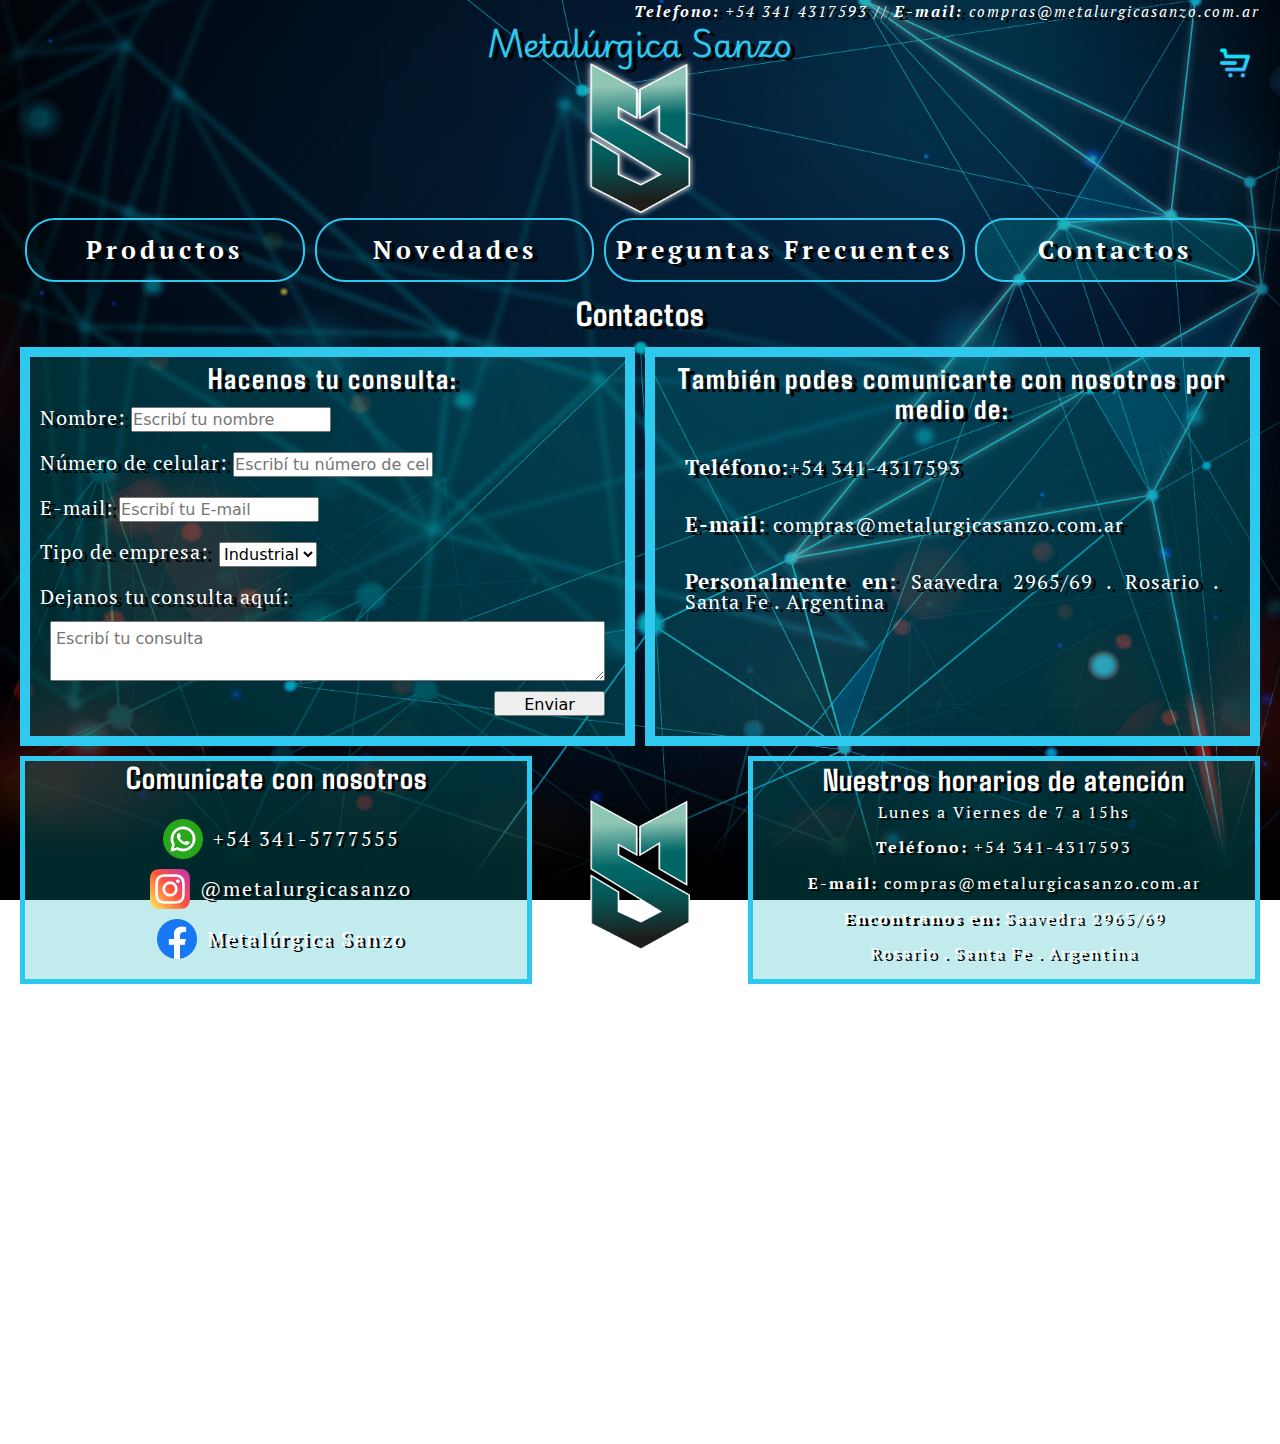
==== commit 76b4f75b: "Arreglando sass" ====
--- a/pages/contactos.html
+++ b/pages/contactos.html
@@ -100,17 +100,17 @@
             <div class="redes">
                 <h2>Comunicate con nosotros</h2>
                 <div class="redesgrupo">
-                    <div class="redeswsp">
+                    <div>
                         <a href="https://www.whatsapp.com/?lang=es_LA" target="_blank" class="redes2"><img
                                 src="../img/whatsapp.png" alt="Habla con nosotros en Whatsapp"></a>
                         <p>+54 341-5777555</p>
                     </div>
-                    <div class="redesinst">
+                    <div>
                         <a href="https://www.instagram.com" target="_blank" class="redes2"><img
                                 src="../img/instagram.png" alt="Ingresa a nuestro Instagram"></a>
                         <p>@metalurgicasanzo</p>
                     </div>
-                    <div class="redesface">
+                    <div>
                         <a href="https://www.facebook.com" target="_blank" class="redes2"><img src="../img/facebook.png"
                                 alt="Ingresa a nuestro Facebook"></a>
                         <p>Metalúrgica Sanzo</p>
--- a/css/estilos.css
+++ b/css/estilos.css
@@ -1,5 +1,16 @@
 /*1 VARIABLE 1 LISTA 1 EXTEND Y 1 MIXIN*/
 @import url("https://fonts.googleapis.com/css2?family=Agdasima:wght@400;700&family=PT+Serif:ital,wght@0,400;0,700;1,400;1,700&family=Playwrite+GB+S:ital,wght@0,100..400;1,100..400&display=swap");
+.titulo .productos .nuestros-productos .producto div button, header nav .navegadorp div ul .nav-item a, header nav ul .navli a, .nempresa .nempresa2 img, .nempresa .nempresa1 img {
+  border: 2px solid rgb(47, 200, 238);
+  border-radius: 30px;
+}
+
+.nempresa .nempresa2 img, .nempresa .nempresa1 img {
+  height: 400px;
+  width: 600px;
+  padding: 15px;
+}
+
 * {
   margin: 0;
   padding: 0;
@@ -20,7 +31,7 @@
 }
 
 .activo {
-  background-color: rgba(0, 172, 181, 0.1843137255);
+  background-color: rgba(0, 172, 181, 0.2392156863);
   border-radius: 30px;
 }
 
@@ -89,10 +100,6 @@
   font-size: 32px;
 }
 
-.no-js .owl-carousel, .owl-carousel.owl-loaded {
-  width: 95%;
-}
-
 .w-100 {
   height: 400px;
   padding: 20px;
@@ -119,8 +126,8 @@
 
 /*PREGUNTAS FRECUENTES*/
 .accordion {
-  --bs-accordion-bg: #00acb53d;
-  --bs-accordion-border-color: rgb(47, 200, 238);
+  --bs-accordion-bg: nth($colores, 3);
+  --bs-accordion-border-color: nth($colores, 2);
   padding: 10px 20px 10px 20px;
   width: 100%;
 }
@@ -166,10 +173,11 @@
 }
 
 header {
-  display: flex;
-  width: 100%;
-  flex-direction: column;
+  width: 100%;
+  display: flex;
   justify-content: center;
+  align-items: normal;
+  flex-direction: column;
 }
 header p {
   color: #fff;
@@ -192,15 +200,16 @@
   font-weight: 800;
   font-style: normal;
   font-size: 32px;
-  color: #00ADB5;
-  margin: 5px;
+  color: rgb(47, 200, 238);
+  margin: 5px 0;
   text-shadow: 5px 3px 0px rgb(0, 0, 0);
 }
 header > a {
+  margin-right: 30px;
   display: flex;
   justify-content: end;
-  margin-right: 30px;
-  align-items: center;
+  align-items: center;
+  flex-direction: row;
 }
 header > a img {
   height: 30px;
@@ -210,8 +219,9 @@
 header nav {
   width: 100%;
   display: flex;
-  flex-direction: column;
-  align-items: center;
+  justify-content: normal;
+  align-items: center;
+  flex-direction: column;
 }
 header nav .logoh {
   height: 150px;
@@ -220,12 +230,13 @@
   height: 150px;
   width: 100px;
   margin-bottom: 5px;
-  filter: drop-shadow(0px 0px 3px #00ADB5);
+  filter: drop-shadow(0px 0px 3px #fff);
 }
 header nav ul {
   display: flex;
+  justify-content: center;
+  align-items: normal;
   flex-direction: row;
-  justify-content: center;
   width: 100%;
   padding: 0 20px;
   margin: 0px;
@@ -249,8 +260,6 @@
   text-decoration: none;
   color: #fff;
   width: 100%;
-  border: 2px solid #00ADB5;
-  border-radius: 30px;
   padding: 10px;
   height: max-content;
   text-shadow: 5px 3px 0px rgb(0, 0, 0);
@@ -259,30 +268,78 @@
   background-color: rgba(0, 172, 181, 0.2392156863);
 }
 header nav ul .navli a:focus {
-  color: #00ADB5;
+  color: rgb(47, 200, 238);
 }
 header nav .navegadorp {
   display: none;
+  color: #fff;
+  width: 100%;
+  justify-content: start;
+  padding: 0 10px;
+  margin: 5px 0;
+}
+header nav .navegadorp > a {
+  font-family: "Agdasima", sans-serif;
+  font-weight: 700;
+  font-style: normal;
+  font-size: 35px;
+  letter-spacing: 1px;
+  line-height: 35px;
+  color: #fff;
+  text-shadow: 5px 3px 0px rgb(0, 0, 0);
+  padding: 0 5px;
+}
+header nav .navegadorp button {
+  display: flex;
+  justify-content: start;
+  align-items: normal;
+  flex-direction: column;
+  width: max-content;
+}
+header nav .navegadorp button span {
+  width: max-content;
+}
+header nav .navegadorp button span img {
+  width: max-content;
+}
+header nav .navegadorp button img {
+  width: 40px;
+  height: 40px;
+  margin: 0 10px 0 10px;
+  filter: drop-shadow(0px 0px 3px rgb(47, 200, 238));
 }
 header nav .navegadorp div ul {
-  padding: 0;
+  display: flex;
+  justify-content: center;
+  align-items: start;
+  flex-direction: column;
+  padding: 0px;
+}
+header nav .navegadorp div ul .nav-item {
+  width: 100%;
 }
 header nav .navegadorp div ul .nav-item a {
-  border: 2px solid #00ADB5;
-  border-radius: 30px;
-  margin-bottom: 3px;
-  padding: 5px;
+  font-family: "PT Serif", serif;
+  font-weight: 400;
+  font-style: normal;
+  letter-spacing: 2px;
+  color: #fff;
+  text-align: center;
+  padding: 4px 0px;
+  margin-bottom: 4px;
 }
 header nav .navegadorp div ul .nav-item a:hover {
   background-color: rgba(0, 172, 181, 0.2392156863);
   border-radius: 30px;
 }
 header nav .navegadorp div ul .nav-item a:focus {
-  color: #00ADB5;
+  color: rgb(47, 200, 238);
 }
 
 .hero {
   display: flex;
+  justify-content: normal;
+  align-items: normal;
   flex-direction: row;
 }
 .hero img {
@@ -293,12 +350,12 @@
 .hero div {
   width: 50%;
   display: flex;
-  flex-direction: column;
   justify-content: center;
   align-items: center;
+  flex-direction: column;
 }
 .hero div h2 {
-  margin: 20px 20px 20px 20px;
+  margin: 20px;
   text-align: center;
   white-space: nowrap;
 }
@@ -310,29 +367,24 @@
 
 .nempresa {
   display: flex;
-  flex-direction: column;
-  align-items: center;
   justify-content: center;
+  align-items: center;
+  flex-direction: column;
 }
 .nempresa .nempresa1 {
   display: flex;
+  justify-content: center;
+  align-items: center;
   flex-direction: row-reverse;
+}
+.nempresa .nempresa1 img {
+  margin: 10px 20px;
+}
+.nempresa .nempresa1 div {
+  display: flex;
   justify-content: center;
   align-items: center;
-}
-.nempresa .nempresa1 img {
-  height: 400px;
-  width: 600px;
-  border: 2px solid #00ADB5;
-  border-radius: 30px;
-  margin: 10px 20px;
-  padding: 15px;
-}
-.nempresa .nempresa1 div {
-  display: flex;
-  flex-direction: column;
-  align-items: center;
-  justify-content: center;
+  flex-direction: column;
   width: 50%;
 }
 .nempresa .nempresa1 div h2 {
@@ -347,22 +399,18 @@
 }
 .nempresa .nempresa2 {
   display: flex;
+  justify-content: center;
+  align-items: normal;
   flex-direction: row;
+}
+.nempresa .nempresa2 img {
+  margin: 10px 20px;
+}
+.nempresa .nempresa2 div {
+  display: flex;
   justify-content: center;
-}
-.nempresa .nempresa2 img {
-  height: 400px;
-  width: 600px;
-  border: 2px solid #00ADB5;
-  border-radius: 30px;
-  padding: 15px;
-  margin: 10px 20px;
-}
-.nempresa .nempresa2 div {
-  display: flex;
-  flex-direction: column;
-  align-items: center;
-  justify-content: center;
+  align-items: center;
+  flex-direction: column;
   width: 50%;
 }
 .nempresa .nempresa2 div h2 {
@@ -378,22 +426,22 @@
 
 .confian {
   display: flex;
-  flex-direction: column;
-  align-items: center;
+  justify-content: normal;
+  align-items: center;
+  flex-direction: column;
 }
 .confian h2 {
   line-height: 25px;
 }
 .confian div .tarjeta {
-  background: linear-gradient(to top, transparent, #00ADB5);
+  background: linear-gradient(to top, transparent, rgb(47, 200, 238));
   border-radius: 30px;
-  border-bottom: 6px solid #00ADB5;
+  border-bottom: 6px solid rgb(47, 200, 238);
   margin-top: 20px;
 }
 .confian div .tarjeta img {
   width: 100%;
   height: 300px;
-  border-radius: 30px;
 }
 .confian div .tarjeta h3 {
   width: 100%;
@@ -402,32 +450,34 @@
 
 .titulo {
   display: flex;
-  flex-direction: column;
-  align-items: center;
+  justify-content: normal;
+  align-items: center;
+  flex-direction: column;
 }
 .titulo .productos {
-  width: 100%;
-  display: flex;
-  flex-direction: row-reverse;
+  display: flex;
   justify-content: start;
   align-items: start;
+  flex-direction: row-reverse;
+  width: 100%;
 }
 .titulo .productos .nuestros-productos {
-  width: 100%;
-  display: flex;
-  flex-direction: column;
+  display: flex;
+  justify-content: normal;
+  align-items: center;
+  flex-direction: column;
+  width: 100%;
   margin: 20px;
-  align-items: center;
 }
 .titulo .productos .nuestros-productos .producto {
+  display: flex;
+  justify-content: center;
+  align-items: center;
+  flex-direction: row;
   height: 10%;
   width: 70%;
-  display: flex;
-  flex-direction: row;
-  justify-content: center;
-  align-items: center;
   margin-bottom: 20px;
-  border: 3px solid #00ADB5;
+  border: 3px solid rgb(47, 200, 238);
   background: rgba(0, 0, 0, 0.5);
 }
 .titulo .productos .nuestros-productos .producto img {
@@ -436,8 +486,9 @@
 }
 .titulo .productos .nuestros-productos .producto div {
   display: flex;
-  flex-direction: column;
-  align-items: center;
+  justify-content: normal;
+  align-items: center;
+  flex-direction: column;
   width: 70%;
 }
 .titulo .productos .nuestros-productos .producto div h3 {
@@ -449,8 +500,6 @@
 }
 .titulo .productos .nuestros-productos .producto div button {
   text-decoration: none;
-  border: 2px solid #00ADB5;
-  border-radius: 30px;
   text-align: center;
   margin: 20px;
   font-family: "PT Serif", serif;
@@ -468,13 +517,14 @@
   background-color: rgba(0, 172, 181, 0.2392156863);
 }
 .titulo .productos .nuestros-productos .producto div button:focus {
-  color: #00ADB5;
+  color: rgb(47, 200, 238);
 }
 .titulo .productos .filtrar {
-  border: 2px dashed #00ADB5;
-  display: flex;
-  flex-direction: column;
+  display: flex;
+  justify-content: normal;
   align-items: start;
+  flex-direction: column;
+  border: 2px dashed rgb(47, 200, 238);
   width: 500px;
   margin: 20px 20px 0 40px;
   padding-left: 5px;
@@ -486,9 +536,11 @@
   text-decoration: underline;
 }
 .titulo .productos .filtrar ul {
-  color: #fff;
-  display: flex;
-  flex-direction: column;
+  display: flex;
+  justify-content: normal;
+  align-items: normal;
+  flex-direction: column;
+  color: #fff;
 }
 .titulo .productos .filtrar ul li {
   line-height: 20px;
@@ -512,109 +564,68 @@
   grid-area: novedades;
   text-align: center;
 }
+.novedades a {
+  border: 1px solid rgb(47, 200, 238);
+  position: relative;
+}
+.novedades a h3 {
+  position: absolute;
+  color: #fff;
+  font-size: 1.5em;
+  text-align: center;
+  background: rgba(0, 0, 0, 0.5);
+  padding: 10px;
+  text-align: center;
+  width: 100%;
+}
+.novedades a img {
+  width: 100%;
+  height: 100%;
+}
 .novedades .capacitaciones {
   grid-area: capacitaciones;
-  border: 1px solid #00ADB5;
-  position: relative;
-}
-.novedades .capacitaciones img {
-  width: 100%;
-  height: 100%;
-}
-.novedades .capacitaciones h3 {
-  position: absolute;
-  color: white;
-  font-size: 1.5em;
-  text-align: center;
-  background: rgba(0, 0, 0, 0.5);
-  padding: 10px;
-  text-align: center;
-  width: 100%;
 }
 .novedades .maquinaria {
   grid-area: maquinaria;
-  border: 1px solid #00ADB5;
-  position: relative;
-}
-.novedades .maquinaria img {
-  width: 100%;
-  height: 100%;
-}
-.novedades .maquinaria h3 {
-  position: absolute;
-  color: white;
-  font-size: 1.5em;
-  text-align: center;
-  background: rgba(0, 0, 0, 0.5);
-  padding: 10px;
-  text-align: center;
-  width: 100%;
 }
 .novedades .incorporaciones {
   grid-area: incorporaciones;
-  border: 1px solid #00ADB5;
-  position: relative;
-}
-.novedades .incorporaciones img {
-  width: 100%;
-  height: 100%;
-}
-.novedades .incorporaciones h3 {
-  position: absolute;
-  color: white;
-  font-size: 1.5em;
-  text-align: center;
-  background: rgba(0, 0, 0, 0.5);
-  padding: 10px;
-  text-align: center;
-  width: 100%;
 }
 .novedades .certificado {
   grid-area: certificado;
-  border: 1px solid #00ADB5;
-  position: relative;
-}
-.novedades .certificado img {
-  width: 100%;
-  height: 100%;
-}
-.novedades .certificado h3 {
-  position: absolute;
-  color: white;
-  font-size: 1.5em;
-  text-align: center;
-  background: rgba(0, 0, 0, 0.5);
-  padding: 10px;
-  text-align: center;
-  width: 100%;
 }
 
 .preguntas-frecuentes {
   display: flex;
-  width: 100%;
-  flex-direction: column;
-  align-items: center;
+  justify-content: normal;
+  align-items: center;
+  flex-direction: column;
+  width: 100%;
 }
 
 .contactos {
-  width: 100%;
-  display: flex;
-  flex-direction: column;
-  align-items: center;
+  display: flex;
+  justify-content: normal;
+  align-items: center;
+  flex-direction: column;
+  width: 100%;
 }
 .contactos .formulario-y-comunicacion {
   display: flex;
+  justify-content: normal;
+  align-items: normal;
   flex-direction: row;
   width: 100%;
 }
 .contactos .formulario-y-comunicacion .formulario {
+  display: flex;
+  justify-content: normal;
+  align-items: start;
+  flex-direction: column;
   margin: 10px 5px 10px 20px;
   width: 50%;
-  display: flex;
-  flex-direction: column;
-  align-items: start;
-  border: 10px solid #00ADB5;
-  background-color: rgba(0, 173, 181, 0.2);
+  border: 10px solid rgb(47, 200, 238);
+  background-color: rgba(0, 172, 181, 0.2392156863);
 }
 .contactos .formulario-y-comunicacion .formulario h3 {
   text-align: center;
@@ -630,7 +641,6 @@
   width: 100%;
 }
 .contactos .formulario-y-comunicacion .formulario .datos label {
-  margin-left: 40px;
   color: #fff;
   font-size: 20px;
   letter-spacing: 1px;
@@ -647,6 +657,8 @@
 }
 .contactos .formulario-y-comunicacion .formulario .datos .tipo-de-empresa {
   display: flex;
+  justify-content: normal;
+  align-items: normal;
   flex-direction: row;
 }
 .contactos .formulario-y-comunicacion .formulario .datos .tipo-de-empresa select {
@@ -655,10 +667,11 @@
 }
 .contactos .formulario-y-comunicacion .formulario .datos .datos-area {
   display: flex;
-  width: 100%;
-  flex-direction: column;
+  justify-content: normal;
   align-items: end;
-  padding: 10px 40px;
+  flex-direction: column;
+  width: 100%;
+  padding: 10px;
 }
 .contactos .formulario-y-comunicacion .formulario .datos .datos-area textarea {
   width: 100%;
@@ -669,18 +682,20 @@
   width: 20%;
 }
 .contactos .formulario-y-comunicacion .comunicacion {
+  display: flex;
+  justify-content: normal;
+  align-items: center;
+  flex-direction: column;
   width: 50%;
-  display: flex;
-  flex-direction: column;
-  align-items: center;
-  border: 10px solid #00ADB5;
-  background-color: rgba(0, 173, 181, 0.2);
+  border: 10px solid rgb(47, 200, 238);
+  background-color: rgba(0, 172, 181, 0.2392156863);
   margin: 10px 20px 10px 5px;
 }
 .contactos .formulario-y-comunicacion .comunicacion h3 {
   text-align: center;
   width: 100%;
   margin: 5px;
+  padding: 0 5px;
   font-size: 30px;
   letter-spacing: 2px;
   color: #fff;
@@ -689,9 +704,9 @@
 }
 .contactos .formulario-y-comunicacion .comunicacion div {
   display: flex;
-  flex-direction: column;
+  justify-content: center;
   align-items: start;
-  justify-content: center;
+  flex-direction: column;
   margin: 20px;
 }
 .contactos .formulario-y-comunicacion .comunicacion div p {
@@ -712,38 +727,42 @@
 
 footer {
   display: flex;
+  justify-content: normal;
+  align-items: normal;
   flex-direction: column;
 }
 footer .footerdiv {
   display: flex;
+  justify-content: space-between;
+  align-items: normal;
   flex-direction: row;
-  justify-content: space-between;
 }
 footer .footerdiv .redes {
+  display: flex;
+  justify-content: normal;
+  align-items: center;
+  flex-direction: column;
   width: 40%;
-  display: flex;
-  flex-direction: column;
-  align-items: center;
   margin: 0 0 10px 20px;
   text-shadow: 3px 2px 0px rgb(0, 0, 0);
   background-color: rgba(0, 172, 181, 0.2392156863);
-  border: 5px solid #00ADB5;
+  border: 5px solid rgb(47, 200, 238);
 }
 footer .footerdiv .redes .redesgrupo {
-  width: 100%;
-  display: flex;
-  flex-direction: column;
+  display: flex;
   justify-content: center;
   align-items: center;
+  flex-direction: column;
+  width: 100%;
   padding: 15px;
 }
 footer .footerdiv .redes .redesgrupo div {
-  width: 100%;
+  display: flex;
+  justify-content: center;
+  align-items: center;
   flex-direction: row;
-  justify-content: center;
+  width: 100%;
   margin: 5px;
-  display: flex;
-  align-items: center;
 }
 footer .footerdiv .redes .redesgrupo div a {
   width: 40px;
@@ -763,20 +782,21 @@
   display: flex;
   justify-content: center;
   align-items: center;
+  flex-direction: normal;
 }
 footer .footerdiv .logof a img {
   height: 150px;
   width: 100px;
 }
 footer .footerdiv .atencion {
+  display: flex;
+  justify-content: space-around;
+  align-items: center;
+  flex-direction: column;
   width: 40%;
-  display: flex;
-  flex-direction: column;
-  justify-content: space-around;
-  align-items: center;
   background-color: rgba(0, 172, 181, 0.2392156863);
   text-shadow: 3px 2px 0px rgb(0, 0, 0);
-  border: 5px solid #00ADB5;
+  border: 5px solid rgb(47, 200, 238);
   margin: 0 20px 10px 0;
 }
 footer .footerdiv .atencion p {
@@ -836,9 +856,6 @@
   }
   .contactos .formulario-y-comunicacion .comunicacion div {
     margin: 5px;
-  }
-  .contactos .formulario-y-comunicacion .formulario .datos .datos-area {
-    padding: 10px 20px 10px 40px;
   }
   footer iframe {
     height: 400px;
@@ -971,14 +988,9 @@
   }
   .confian div .tarjeta {
     display: flex;
+    justify-content: normal;
+    align-items: center;
     flex-direction: column;
-    align-items: center;
-  }
-  .confian div .tarjeta img {
-    width: 250px;
-  }
-  .confian div {
-    width: 98%;
   }
   .titulo .productos .nuestros-productos {
     margin: 10px;
@@ -1000,9 +1012,10 @@
     padding: 10px;
   }
   .contactos .formulario-y-comunicacion {
+    display: flex;
+    justify-content: center;
+    align-items: center;
     flex-direction: column;
-    align-items: center;
-    justify-content: center;
     width: 100%;
     padding: 10px;
   }
@@ -1010,20 +1023,19 @@
     width: 100%;
     margin: 0 10px 5px 10px;
   }
+  .contactos .formulario-y-comunicacion .formulario .datos label {
+    font-size: 20px;
+  }
   .contactos .formulario-y-comunicacion .comunicacion {
     width: 100%;
     margin: 5px 10px 5px 10px;
   }
   .contactos .formulario-y-comunicacion .comunicacion div {
-    width: 100%;
+    display: flex;
     justify-content: start;
     align-items: start;
-  }
-  .contactos .formulario-y-comunicacion .comunicacion div p {
-    padding: 0 10px 0 40px;
-  }
-  .contactos .formulario-y-comunicacion .formulario .datos .datos-area {
-    padding: 10px 10px 10px 40px;
+    flex-direction: column;
+    width: 100%;
   }
   footer .footerdiv .atencion {
     margin: 0 10px 10px 0;
@@ -1033,6 +1045,11 @@
   }
   footer iframe {
     padding: 0 10px;
+  }
+}
+@media screen and (max-width: 999px) {
+  .confian div .tarjeta img {
+    width: 250px;
   }
 }
 @media screen and (max-width: 910px) {
@@ -1086,19 +1103,22 @@
   }
   .titulo .productos {
     display: flex;
+    justify-content: normal;
+    align-items: center;
     flex-direction: column-reverse;
-    align-items: center;
   }
   .titulo .productos .filtrar {
-    width: 97%;
     display: flex;
-    flex-direction: column;
     justify-content: center;
     align-items: center;
+    flex-direction: column;
+    width: 97%;
   }
   .titulo .productos .filtrar ul {
+    display: flex;
+    justify-content: center;
+    align-items: normal;
     flex-direction: row;
-    justify-content: center;
   }
   .titulo .productos .filtrar ul li {
     font-size: 15px;
@@ -1119,12 +1139,17 @@
   }
 }
 @media screen and (max-width: 840px) {
+  header h1 {
+    font-size: 28px;
+  }
   .hero img {
     width: 45%;
   }
   .nempresa .nempresa1 {
+    display: flex;
+    justify-content: normal;
+    align-items: center;
     flex-direction: column;
-    align-items: center;
   }
   .nempresa .nempresa1 img {
     order: 1;
@@ -1142,8 +1167,10 @@
     margin: 0 10px;
   }
   .nempresa .nempresa2 {
+    display: flex;
+    justify-content: normal;
+    align-items: center;
     flex-direction: column;
-    align-items: center;
   }
   .nempresa .nempresa2 img {
     order: 1;
@@ -1196,15 +1223,18 @@
     grid-template-rows: auto;
   }
   .contactos .formulario-y-comunicacion .formulario h3 {
-    font-size: 25px;
     letter-spacing: 1px;
   }
   .contactos .formulario-y-comunicacion .comunicacion h3 {
-    font-size: 25px;
     letter-spacing: 1px;
   }
 }
 @media screen and (max-width: 715px) {
+  header h1 {
+    font-size: 24px;
+    line-height: 25px;
+    margin: 0 0 5px 0;
+  }
   header p span {
     display: none;
   }
@@ -1223,8 +1253,10 @@
     font-size: 15px;
   }
   .hero {
+    display: flex;
+    justify-content: normal;
+    align-items: center;
     flex-direction: column;
-    align-items: center;
   }
   .hero img {
     width: 80%;
@@ -1244,8 +1276,10 @@
     padding: 10px 10px 0px 10px;
   }
   footer .footerdiv {
+    display: flex;
+    justify-content: normal;
+    align-items: center;
     flex-direction: column;
-    align-items: center;
     margin: 0 10px;
   }
   footer .footerdiv .redes {
@@ -1296,54 +1330,19 @@
     display: flex;
     justify-content: end;
     align-items: start;
+    flex-direction: normal;
   }
   header > a img {
     margin: 15px 5px 0 0;
   }
-  header nav .navegadorp a {
-    padding: 0 5px;
-  }
   header nav ul .navli {
     display: none;
   }
   header nav .navegadorp {
     display: flex;
-    color: #fff;
-    width: 100%;
-    justify-content: start;
-    padding: 0 10px;
-    margin: 5px 0;
-  }
-  header nav .navegadorp div ul {
-    display: flex;
-    flex-direction: column;
-    text-align: center;
   }
   header nav {
     padding: 0;
-  }
-  .menu {
-    height: 100%;
-    width: 100%;
-    display: flex;
-    flex-direction: column;
-    justify-content: start;
-  }
-  .menu img {
-    width: 40px;
-    height: 40px;
-    margin: 0 10px 0 10px;
-    filter: drop-shadow(0px 0px 3px #00ADB5);
-  }
-  .navbar-brand {
-    font-family: "Agdasima", sans-serif;
-    font-weight: 700;
-    font-style: normal;
-    font-size: 35px;
-    letter-spacing: 1px;
-    line-height: 35px;
-    color: #fff;
-    text-shadow: 5px 3px 0px rgb(0, 0, 0);
   }
   .nempresa .nempresa1 img {
     height: 250px;
@@ -1360,9 +1359,9 @@
   }
   .titulo .productos .filtrar {
     display: flex;
+    justify-content: start;
+    align-items: start;
     flex-direction: row;
-    align-items: start;
-    justify-content: start;
     padding: 0;
   }
   .titulo .productos .filtrar h2 {
@@ -1372,15 +1371,20 @@
     padding: 1px;
   }
   .titulo .productos .filtrar ul {
+    display: flex;
+    justify-content: normal;
+    align-items: start;
+    flex-direction: column;
     width: 100%;
-    display: flex;
-    flex-direction: column;
-    align-items: start;
     padding: 1px;
   }
   .titulo .productos .filtrar ul li {
     margin: 5px;
   }
+  .titulo .productos .nuestros-productos .producto img {
+    width: 175px;
+    height: 175px;
+  }
   .novedades a h3 {
     font-size: 22px;
   }
@@ -1388,30 +1392,34 @@
     padding: 10px 0px;
   }
   .contactos .formulario-y-comunicacion .formulario .datos input {
-    width: 100px;
+    width: 130px;
   }
   .contactos .formulario-y-comunicacion .formulario .datos label {
-    font-size: 14px;
+    font-size: 18px;
     margin-left: 5px;
   }
-  .contactos .formulario-y-comunicacion .formulario .datos .datos-area {
-    padding: 0 5px 0 5px;
+  .contactos .formulario-y-comunicacion .formulario h3 {
+    font-size: 22px;
+  }
+  .contactos .formulario-y-comunicacion .comunicacion h3 {
+    font-size: 22px;
   }
   .contactos .formulario-y-comunicacion .comunicacion div p span {
     font-size: 16px;
   }
   .contactos .formulario-y-comunicacion .comunicacion div p {
     font-size: 14px;
-    padding: 0 10px 0 10px;
+    padding: 0 0 0 5px;
   }
   .contactos .formulario-y-comunicacion .comunicacion div {
     margin: 5px;
+    padding: 0 5px 0 0;
   }
 }
 @media screen and (max-width: 407px) {
   .titulo .productos .nuestros-productos .producto img {
-    width: 150px;
-    height: 150px;
+    width: 125px;
+    height: 125px;
   }
   .titulo .productos .nuestros-productos .producto div button {
     width: 60%;
@@ -1425,20 +1433,14 @@
     margin: 0 20px;
     text-align: center;
   }
-  .contactos .formulario-y-comunicacion div p span {
-    font-size: 14px;
-  }
-  .contactos .formulario-y-comunicacion div p {
+  .contactos .formulario-y-comunicacion .comunicacion div p span {
+    font-size: 15px;
+  }
+  .contactos .formulario-y-comunicacion .comunicacion div p {
     font-size: 13px;
   }
 }
 @media screen and (max-width: 380px) {
-  header h1 {
-    font-size: 27px;
-  }
-  header nav .navegadorp a {
-    padding: 0;
-  }
   .nempresa .nempresa1 img {
     width: 90%;
   }
@@ -1462,6 +1464,10 @@
   }
   .contactos .formulario-y-comunicacion .comunicacion {
     display: none;
+  }
+  .contactos .formulario-y-comunicacion .formulario .datos label {
+    letter-spacing: 0.5px;
+    font-size: 15px;
   }
   .novedades {
     grid-template-columns: 1fr;
@@ -1472,10 +1478,18 @@
     letter-spacing: 1px;
     line-height: 25px;
   }
-  footer .footerdiv .redes p {
+  footer .footerdiv .redes .redesgrupo div p {
     font-size: 15px;
     letter-spacing: 0.7px;
     line-height: 16px;
+  }
+  footer .footerdiv .redes .redesgrupo div a {
+    width: 30px;
+    height: 30px;
+  }
+  footer .footerdiv .redes .redesgrupo div a img {
+    width: 30px;
+    height: 30px;
   }
   footer .footerdiv .atencion h2 {
     font-size: 22px;
@@ -1483,7 +1497,7 @@
     line-height: 25px;
   }
   footer .footerdiv .atencion p {
-    font-size: 13px;
+    font-size: 0.9em;
     letter-spacing: 0px;
     line-height: 16px;
     white-space: nowrap;
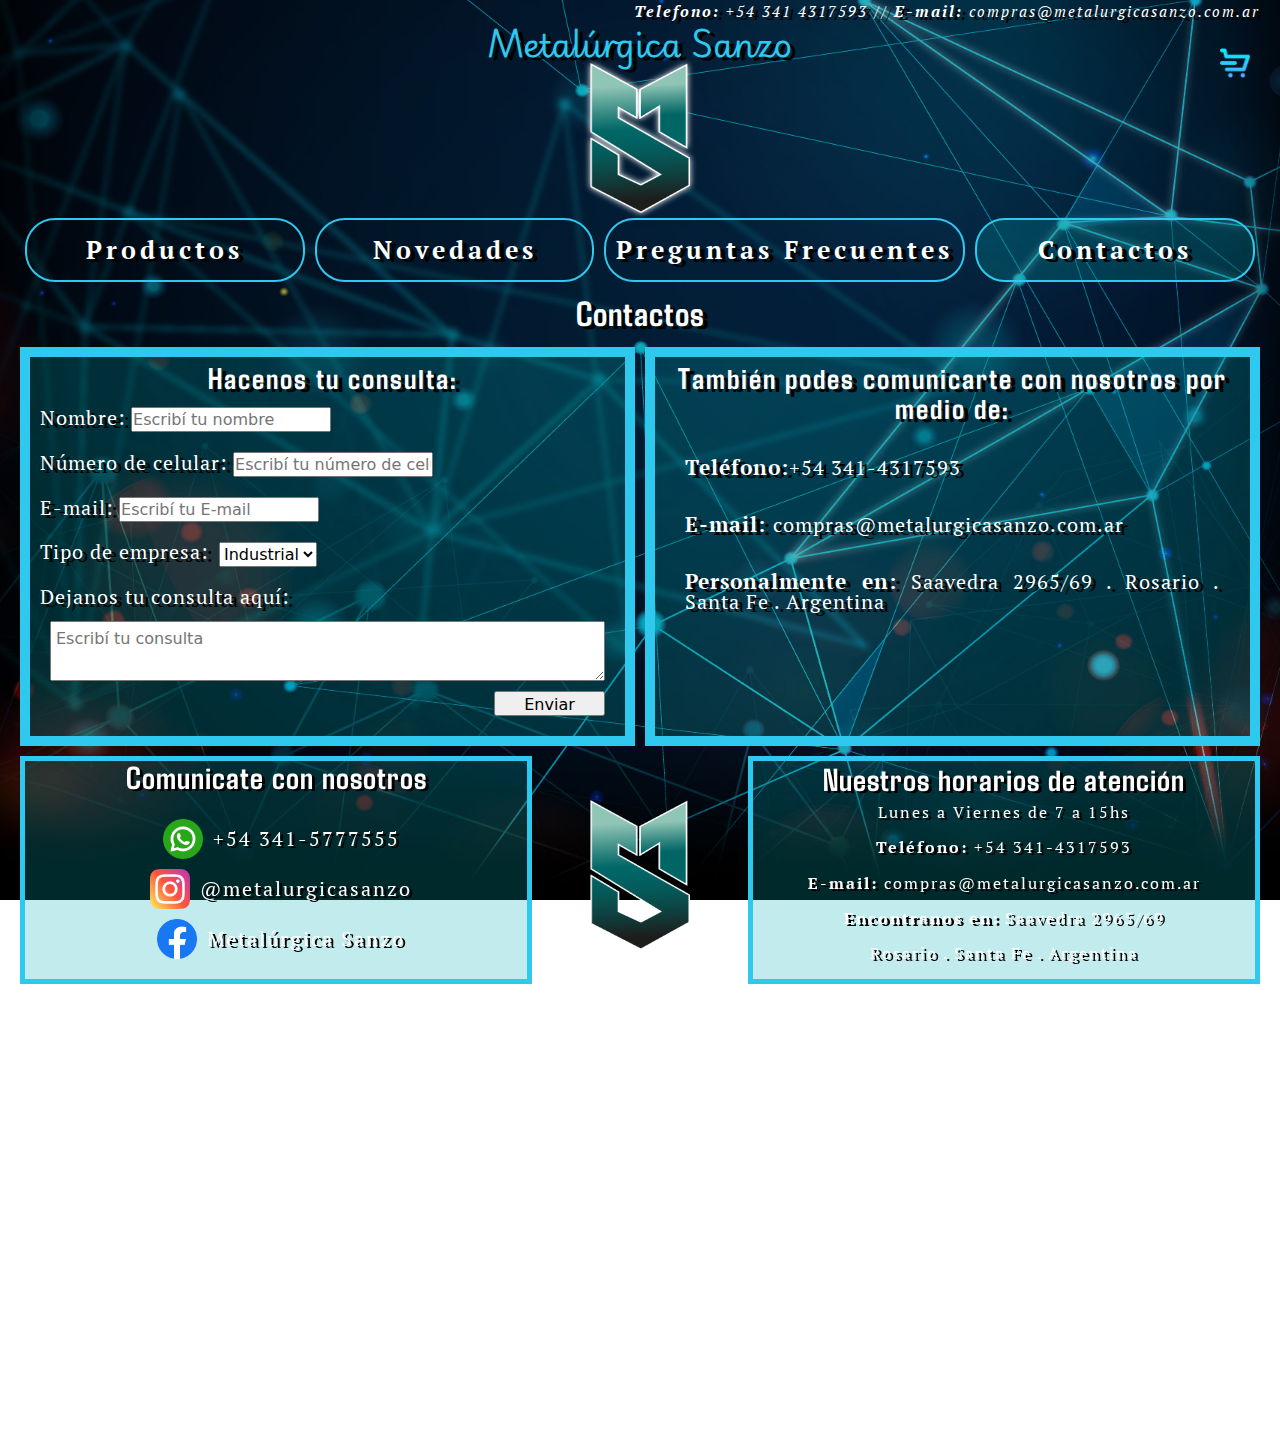
==== commit 9d8849a5: "Agregando animaciones" ====
--- a/pages/contactos.html
+++ b/pages/contactos.html
@@ -4,9 +4,11 @@
 <head>
     <meta charset="UTF-8">
     <meta name="viewport" content="width=device-width, initial-scale=1.0">
-    <link href="https://cdn.jsdelivr.net/npm/bootstrap@5.3.3/dist/css/bootstrap.min.css" rel="stylesheet"
-        integrity="sha384-QWTKZyjpPEjISv5WaRU9OFeRpok6YctnYmDr5pNlyT2bRjXh0JMhjY6hW+ALEwIH" crossorigin="anonymous">
+    <link href="https://cdn.jsdelivr.net/npm/bootstrap@5.3.3/dist/css/bootstrap.min.css" rel="stylesheet" integrity="sha384-QWTKZyjpPEjISv5WaRU9OFeRpok6YctnYmDr5pNlyT2bRjXh0JMhjY6hW+ALEwIH" crossorigin="anonymous">
+    <link rel="stylesheet" href="https://cdnjs.cloudflare.com/ajax/libs/animate.css/4.1.1/animate.min.css"/>
+    <link href="https://unpkg.com/aos@2.3.1/dist/aos.css" rel="stylesheet">
     <!-- <link rel="stylesheet" href="../css/style.css"> -->
+    <link href="https://unpkg.com/aos@2.3.1/dist/aos.css" rel="stylesheet">
     <link rel="stylesheet" href="../css/estilos.css">
     <title>Metalúrgica Sanzo</title>
 </head>
@@ -14,7 +16,7 @@
 <body>
     <header>
         <p><span>Telefono: </span>+54 341 4317593 // <span>E-mail: </span>compras@metalurgicasanzo.com.ar</p>
-        <h1> Metalúrgica Sanzo </h1>
+        <h1 class="animate__animated animate__flipInX"> Metalúrgica Sanzo </h1>
         <a href="#"><img src="../img/carrito.png" alt="Carrito de compras"></a>
         <nav class="nav">
             <a class="logoh" href="../index.html"><img src="../img/logo.png" alt="Metalúrgica Sanzo"></a>
@@ -97,7 +99,7 @@
     </main>
     <footer>
         <div class="footerdiv">
-            <div class="redes">
+            <div class="redes" data-aos="fade-right">
                 <h2>Comunicate con nosotros</h2>
                 <div class="redesgrupo">
                     <div>
@@ -120,7 +122,7 @@
             <div class="logof">
                 <a href="../index.html"><img src="../img/logo.png" alt="Metalúrgica Sanzo"></a>
             </div>
-            <div class="atencion">
+            <div class="atencion" data-aos="fade-left">
                 <h2>Nuestros horarios de atención</h2>
                 <p>Lunes a Viernes de 7 a 15hs</p>
                 <p><span>Teléfono: </span>+54 341-4317593</p>
@@ -137,6 +139,10 @@
     <script src="https://cdn.jsdelivr.net/npm/bootstrap@5.3.3/dist/js/bootstrap.bundle.min.js"
         integrity="sha384-YvpcrYf0tY3lHB60NNkmXc5s9fDVZLESaAA55NDzOxhy9GkcIdslK1eN7N6jIeHz"
         crossorigin="anonymous"></script>
+    <script src="https://unpkg.com/aos@2.3.1/dist/aos.js"></script>
+    <script>
+        AOS.init();
+    </script>
 </body>
 
 </html>--- a/css/estilos.css
+++ b/css/estilos.css
@@ -126,8 +126,8 @@
 
 /*PREGUNTAS FRECUENTES*/
 .accordion {
-  --bs-accordion-bg: nth($colores, 3);
-  --bs-accordion-border-color: nth($colores, 2);
+  --bs-accordion-bg: rgba(0, 172, 181, 0.2392156863);
+  --bs-accordion-border-color: rgb(47, 200, 238);
   padding: 10px 20px 10px 20px;
   width: 100%;
 }
@@ -263,6 +263,7 @@
   padding: 10px;
   height: max-content;
   text-shadow: 5px 3px 0px rgb(0, 0, 0);
+  transition: color, 0.3s;
 }
 header nav ul .navli a:hover {
   background-color: rgba(0, 172, 181, 0.2392156863);
@@ -327,6 +328,7 @@
   text-align: center;
   padding: 4px 0px;
   margin-bottom: 4px;
+  transition: color, 0.3s;
 }
 header nav .navegadorp div ul .nav-item a:hover {
   background-color: rgba(0, 172, 181, 0.2392156863);
@@ -344,7 +346,7 @@
 }
 .hero img {
   width: 50%;
-  filter: drop-shadow(0px 0px 3px #00ADB5);
+  filter: drop-shadow(0px 0px 3px rgb(47, 200, 238));
   margin: 0 20px;
 }
 .hero div {
@@ -438,6 +440,10 @@
   border-radius: 30px;
   border-bottom: 6px solid rgb(47, 200, 238);
   margin-top: 20px;
+  margin-bottom: 10px;
+}
+.confian div .tarjeta:hover {
+  transform: scale(1.05);
 }
 .confian div .tarjeta img {
   width: 100%;
@@ -512,6 +518,7 @@
   text-shadow: 5px 3px 0px rgb(0, 0, 0);
   width: 50%;
   background-color: transparent;
+  transition: color, 0.3s;
 }
 .titulo .productos .nuestros-productos .producto div button:hover {
   background-color: rgba(0, 172, 181, 0.2392156863);
@@ -772,6 +779,10 @@
   height: 40px;
   width: 40px;
   margin: 0 0 0 10px;
+  transition: transform, 1s;
+}
+footer .footerdiv .redes .redesgrupo div a img:hover {
+  transform: rotateY(360deg);
 }
 footer .footerdiv .redes .redesgrupo div p {
   margin: 0 0 0 20px;
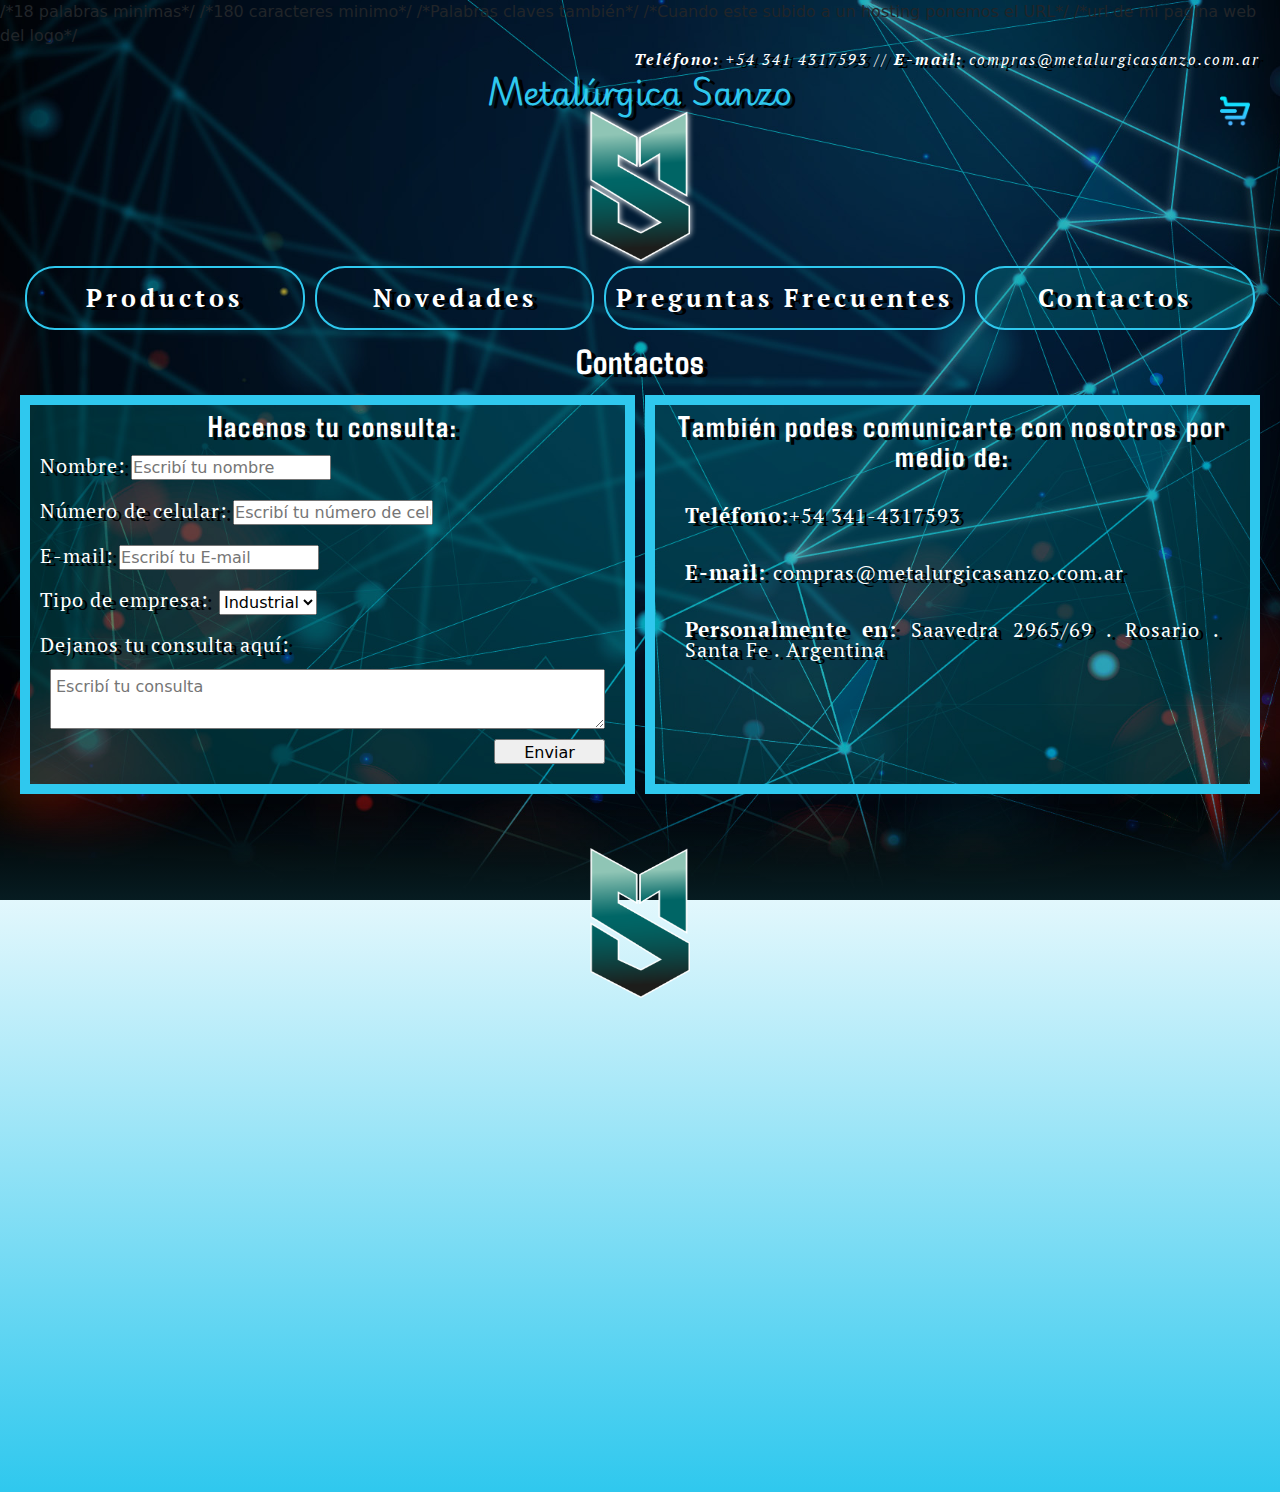
==== commit 7ba9330a: "Agregando SEO" ====
--- a/pages/contactos.html
+++ b/pages/contactos.html
@@ -4,18 +4,26 @@
 <head>
     <meta charset="UTF-8">
     <meta name="viewport" content="width=device-width, initial-scale=1.0">
-    <link href="https://cdn.jsdelivr.net/npm/bootstrap@5.3.3/dist/css/bootstrap.min.css" rel="stylesheet" integrity="sha384-QWTKZyjpPEjISv5WaRU9OFeRpok6YctnYmDr5pNlyT2bRjXh0JMhjY6hW+ALEwIH" crossorigin="anonymous">
-    <link rel="stylesheet" href="https://cdnjs.cloudflare.com/ajax/libs/animate.css/4.1.1/animate.min.css"/>
+    <meta name="keywords" content="contacto Metalúrgica Sanzo, consulta productos industriales, formulario de contacto, contacto por teléfono, consulta por email, contacto directo, atención al cliente, contacto Rosario, formulario en línea, servicio personalizado, dirección Metalúrgica Sanzo, consultas por productos de bronce, soporte industrial, contacto comercial, contacto para cotización, atención al cliente en Rosario, contacto empresarial, soporte para productos industriales, envío de consultas online"> /*18 palabras minimas*/
+    <meta name="description" content="Contacta con Metalúrgica Sanzo para consultas sobre productos industriales, cotizaciones y más. Completa el formulario, llama o envíanos un correo. Estamos aquí para ayudarte."> /*180 caracteres minimo*/
+    <meta property="og:type" content="E-commerce">
+    <meta property="og:title" content="Metalúrgica Sanzo | Contactos"> /*Palabras claves también*/
+    <meta property="og:description" content="Haz tu consulta a Metalúrgica Sanzo a través de nuestro formulario, por teléfono o email. Obtén información sobre productos y servicios personalizados."> 
+    <meta property="og:url" content="www..."> /*Cuando este subido a un hosting ponemos el URL*/
+    <meta property="og:img" content="http://..."> /*url de mi pagina web del logo*/
+    <link rel="shortcut icon" href="../img/favicon.ico" type="image/x-icon">
+    <link href="https://cdn.jsdelivr.net/npm/bootstrap@5.3.3/dist/css/bootstrap.min.css" rel="stylesheet"
+        integrity="sha384-QWTKZyjpPEjISv5WaRU9OFeRpok6YctnYmDr5pNlyT2bRjXh0JMhjY6hW+ALEwIH" crossorigin="anonymous">
+    <link rel="stylesheet" href="https://cdnjs.cloudflare.com/ajax/libs/animate.css/4.1.1/animate.min.css" />
     <link href="https://unpkg.com/aos@2.3.1/dist/aos.css" rel="stylesheet">
-    <!-- <link rel="stylesheet" href="../css/style.css"> -->
     <link href="https://unpkg.com/aos@2.3.1/dist/aos.css" rel="stylesheet">
     <link rel="stylesheet" href="../css/estilos.css">
-    <title>Metalúrgica Sanzo</title>
+    <title>Metalúrgica Sanzo | Contactos</title>
 </head>
 
 <body>
     <header>
-        <p><span>Telefono: </span>+54 341 4317593 // <span>E-mail: </span>compras@metalurgicasanzo.com.ar</p>
+        <p><span>Teléfono: </span>+54 341 4317593 // <span>E-mail: </span>compras@metalurgicasanzo.com.ar</p>
         <h1 class="animate__animated animate__flipInX"> Metalúrgica Sanzo </h1>
         <a href="#"><img src="../img/carrito.png" alt="Carrito de compras"></a>
         <nav class="nav">
--- a/css/estilos.css
+++ b/css/estilos.css
@@ -485,6 +485,11 @@
   margin-bottom: 20px;
   border: 3px solid rgb(47, 200, 238);
   background: rgba(0, 0, 0, 0.5);
+  transition: transform, 0.5s;
+}
+.titulo .productos .nuestros-productos .producto:hover {
+  transform: scale(1.05);
+  box-shadow: 0px 0px 10px #fff;
 }
 .titulo .productos .nuestros-productos .producto img {
   height: 200px;
@@ -737,6 +742,7 @@
   justify-content: normal;
   align-items: normal;
   flex-direction: column;
+  background: linear-gradient(to top, rgb(47, 200, 238), transparent);
 }
 footer .footerdiv {
   display: flex;
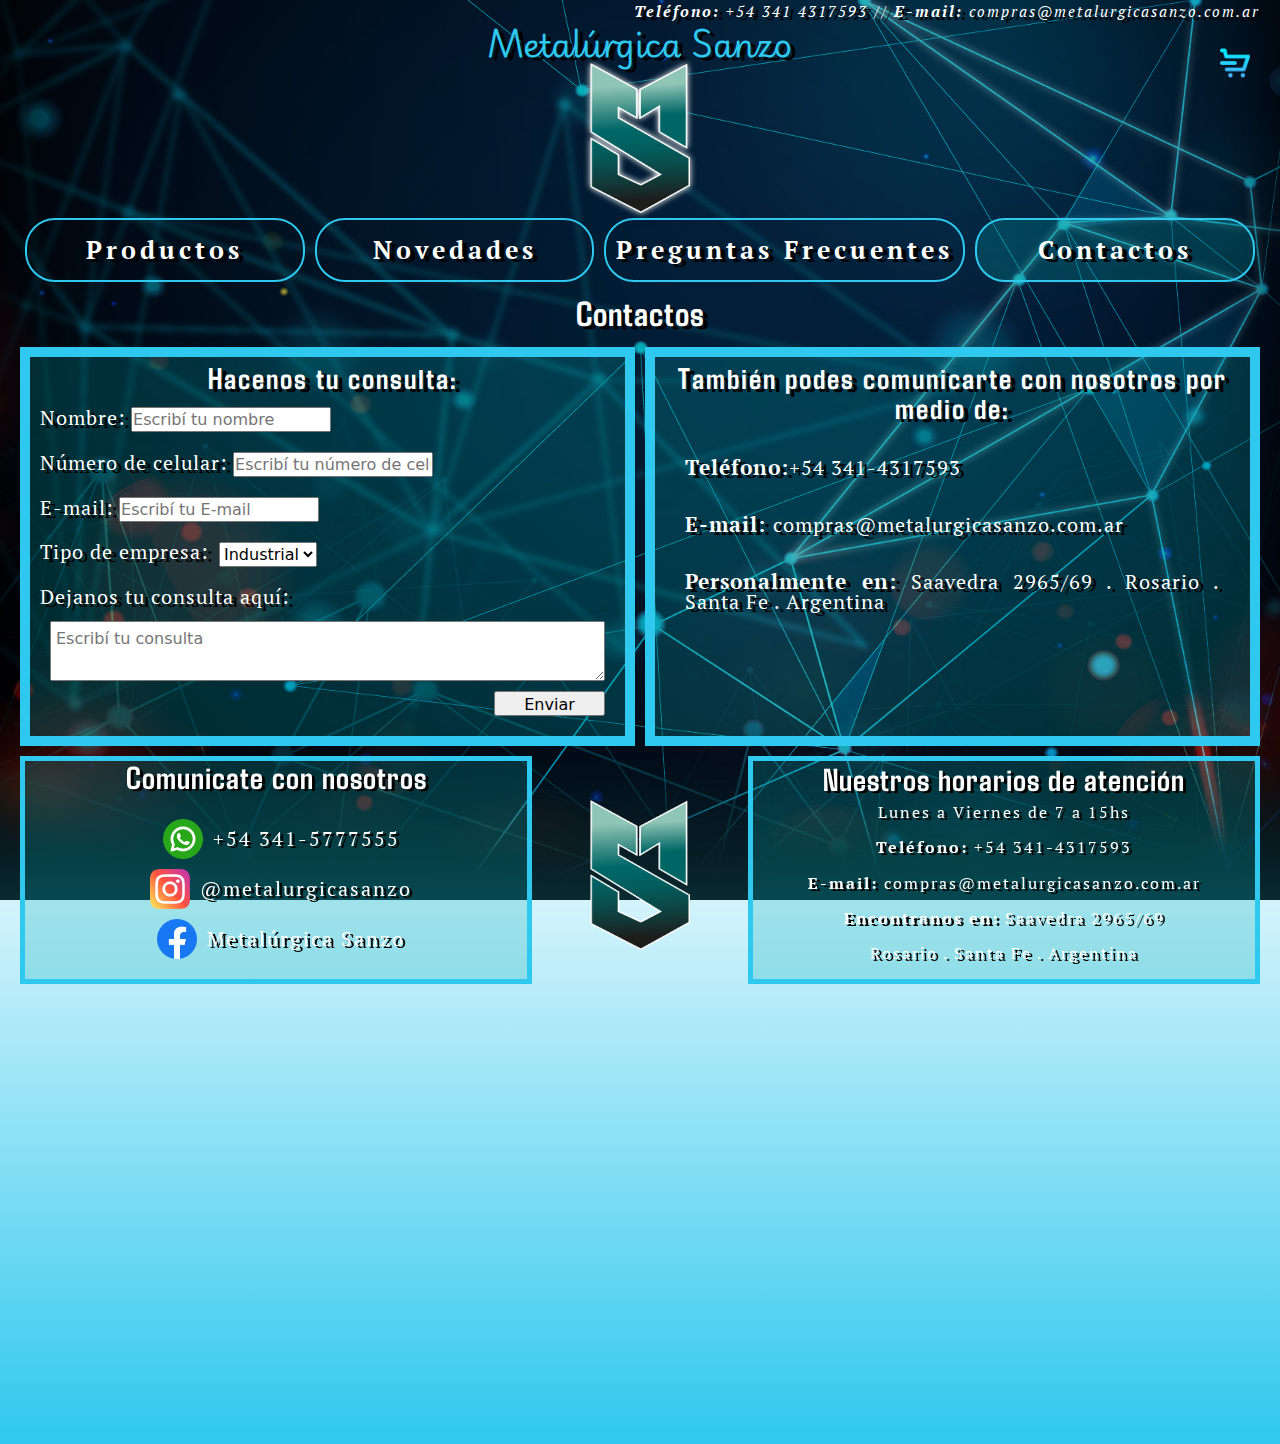
==== commit 2debe353: "Arreglando SEO" ====
--- a/pages/contactos.html
+++ b/pages/contactos.html
@@ -4,13 +4,13 @@
 <head>
     <meta charset="UTF-8">
     <meta name="viewport" content="width=device-width, initial-scale=1.0">
-    <meta name="keywords" content="contacto Metalúrgica Sanzo, consulta productos industriales, formulario de contacto, contacto por teléfono, consulta por email, contacto directo, atención al cliente, contacto Rosario, formulario en línea, servicio personalizado, dirección Metalúrgica Sanzo, consultas por productos de bronce, soporte industrial, contacto comercial, contacto para cotización, atención al cliente en Rosario, contacto empresarial, soporte para productos industriales, envío de consultas online"> /*18 palabras minimas*/
-    <meta name="description" content="Contacta con Metalúrgica Sanzo para consultas sobre productos industriales, cotizaciones y más. Completa el formulario, llama o envíanos un correo. Estamos aquí para ayudarte."> /*180 caracteres minimo*/
+    <meta name="keywords" content="contacto Metalúrgica Sanzo, consulta productos industriales, formulario de contacto, contacto por teléfono, consulta por email, contacto directo, atención al cliente, contacto Rosario, formulario en línea, servicio personalizado, dirección Metalúrgica Sanzo, consultas por productos de bronce, soporte industrial, contacto comercial, contacto para cotización, atención al cliente en Rosario, contacto empresarial, soporte para productos industriales, envío de consultas online">
+    <meta name="description" content="Contacta con Metalúrgica Sanzo para consultas sobre productos industriales, cotizaciones y más. Completa el formulario, llama o envíanos un correo. Estamos aquí para ayudarte.">
     <meta property="og:type" content="E-commerce">
-    <meta property="og:title" content="Metalúrgica Sanzo | Contactos"> /*Palabras claves también*/
+    <meta property="og:title" content="Metalúrgica Sanzo | Contactos">
     <meta property="og:description" content="Haz tu consulta a Metalúrgica Sanzo a través de nuestro formulario, por teléfono o email. Obtén información sobre productos y servicios personalizados."> 
-    <meta property="og:url" content="www..."> /*Cuando este subido a un hosting ponemos el URL*/
-    <meta property="og:img" content="http://..."> /*url de mi pagina web del logo*/
+    <meta property="og:url" content="www...">
+    <meta property="og:img" content="http://...">
     <link rel="shortcut icon" href="../img/favicon.ico" type="image/x-icon">
     <link href="https://cdn.jsdelivr.net/npm/bootstrap@5.3.3/dist/css/bootstrap.min.css" rel="stylesheet"
         integrity="sha384-QWTKZyjpPEjISv5WaRU9OFeRpok6YctnYmDr5pNlyT2bRjXh0JMhjY6hW+ALEwIH" crossorigin="anonymous">
--- a/css/estilos.css
+++ b/css/estilos.css
@@ -1,4 +1,3 @@
-/*1 VARIABLE 1 LISTA 1 EXTEND Y 1 MIXIN*/
 @import url("https://fonts.googleapis.com/css2?family=Agdasima:wght@400;700&family=PT+Serif:ital,wght@0,400;0,700;1,400;1,700&family=Playwrite+GB+S:ital,wght@0,100..400;1,100..400&display=swap");
 .titulo .productos .nuestros-productos .producto div button, header nav .navegadorp div ul .nav-item a, header nav ul .navli a, .nempresa .nempresa2 img, .nempresa .nempresa1 img {
   border: 2px solid rgb(47, 200, 238);
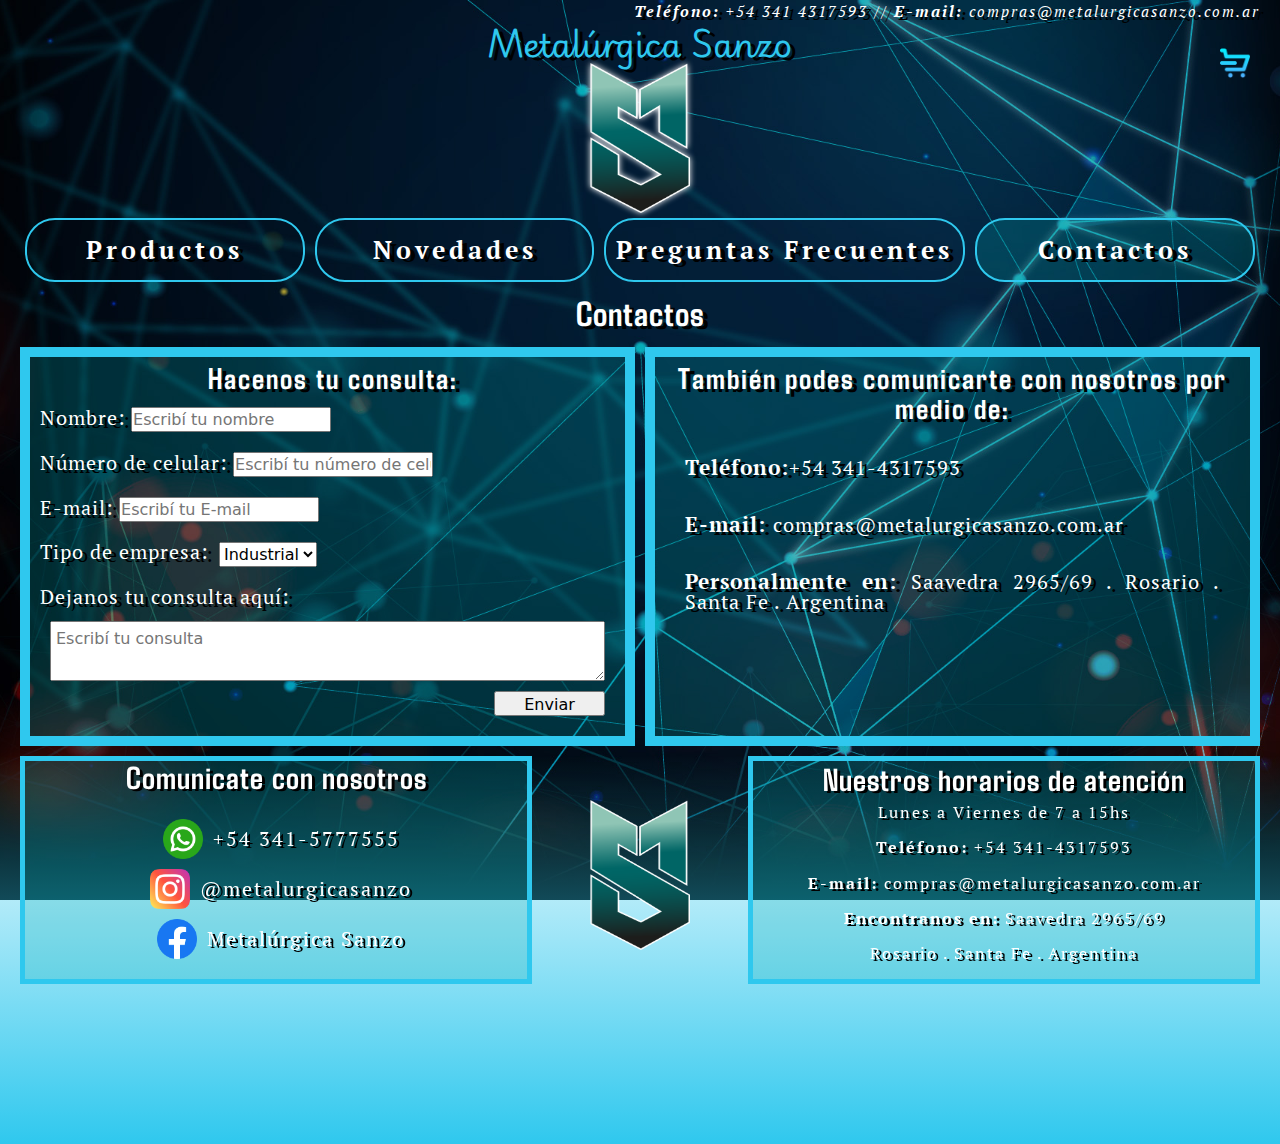
==== commit 12115bbb: "Corrigiendo footer, mq y agregando seo" ====
--- a/pages/contactos.html
+++ b/pages/contactos.html
@@ -9,8 +9,8 @@
     <meta property="og:type" content="E-commerce">
     <meta property="og:title" content="Metalúrgica Sanzo | Contactos">
     <meta property="og:description" content="Haz tu consulta a Metalúrgica Sanzo a través de nuestro formulario, por teléfono o email. Obtén información sobre productos y servicios personalizados."> 
-    <meta property="og:url" content="www...">
-    <meta property="og:img" content="http://...">
+    <meta property="og:url" content="https://msanzo.netlify.app/pages/contactos">
+    <meta property="og:img" content="https://msanzo.netlify.app/img/logo.png">
     <link rel="shortcut icon" href="../img/favicon.ico" type="image/x-icon">
     <link href="https://cdn.jsdelivr.net/npm/bootstrap@5.3.3/dist/css/bootstrap.min.css" rel="stylesheet"
         integrity="sha384-QWTKZyjpPEjISv5WaRU9OFeRpok6YctnYmDr5pNlyT2bRjXh0JMhjY6hW+ALEwIH" crossorigin="anonymous">
@@ -142,7 +142,7 @@
         <iframe
             src="https://www.google.com/maps/embed?pb=!1m18!1m12!1m3!1d836.787573191078!2d-60.6722509337616!3d-32.973436413866075!2m3!1f0!2f0!3f0!3m2!1i1024!2i768!4f13.1!3m3!1m2!1s0x95b7ab81cbdf1405%3A0x21f213e7de75f18b!2sMetalurgica%20Sanzo!5e0!3m2!1ses-419!2sar!4v1729012194386!5m2!1ses-419!2sar"
             width="600" height="450" style="border:0;" allowfullscreen="" loading="lazy"
-            referrerpolicy="no-referrer-when-downgrade"></iframe>
+            referrerpolicy="no-referrer-when-downgrade" data-aos="fade-up"></iframe>
     </footer>
     <script src="https://cdn.jsdelivr.net/npm/bootstrap@5.3.3/dist/js/bootstrap.bundle.min.js"
         integrity="sha384-YvpcrYf0tY3lHB60NNkmXc5s9fDVZLESaAA55NDzOxhy9GkcIdslK1eN7N6jIeHz"
--- a/css/estilos.css
+++ b/css/estilos.css
@@ -177,6 +177,7 @@
   justify-content: center;
   align-items: normal;
   flex-direction: column;
+  overflow: hidden;
 }
 header p {
   color: #fff;
@@ -377,6 +378,7 @@
   justify-content: center;
   align-items: center;
   flex-direction: row-reverse;
+  overflow: hidden;
 }
 .nempresa .nempresa1 img {
   margin: 10px 20px;
@@ -403,6 +405,7 @@
   justify-content: center;
   align-items: normal;
   flex-direction: row;
+  overflow: hidden;
 }
 .nempresa .nempresa2 img {
   margin: 10px 20px;
@@ -433,6 +436,9 @@
 }
 .confian h2 {
   line-height: 25px;
+}
+.confian div {
+  overflow: hidden;
 }
 .confian div .tarjeta {
   background: linear-gradient(to top, transparent, rgb(47, 200, 238));
@@ -472,7 +478,7 @@
   align-items: center;
   flex-direction: column;
   width: 100%;
-  margin: 20px;
+  overflow: hidden;
 }
 .titulo .productos .nuestros-productos .producto {
   display: flex;
@@ -481,7 +487,7 @@
   flex-direction: row;
   height: 10%;
   width: 70%;
-  margin-bottom: 20px;
+  margin: 20px;
   border: 3px solid rgb(47, 200, 238);
   background: rgba(0, 0, 0, 0.5);
   transition: transform, 0.5s;
@@ -567,9 +573,10 @@
   justify-content: center;
   grid-template-columns: 500px 500px;
   grid-template-rows: 50px 300px 300px 300px 300px;
-  grid-template-areas: "novedades novedades" "capacitaciones maquinaria" "incorporaciones incorporaciones" "incorporaciones incorporaciones" "certificado .";
+  grid-template-areas: "novedades novedades" "capacitaciones maquinaria" "incorporaciones incorporaciones" "incorporaciones incorporaciones" "certificado certificado";
   margin: 5px 20px 20px 20px;
   gap: 20px;
+  overflow: hidden;
 }
 .novedades h2 {
   grid-area: novedades;
@@ -604,6 +611,9 @@
 }
 .novedades .certificado {
   grid-area: certificado;
+  width: 500px;
+  display: block;
+  justify-self: center;
 }
 
 .preguntas-frecuentes {
@@ -742,12 +752,14 @@
   align-items: normal;
   flex-direction: column;
   background: linear-gradient(to top, rgb(47, 200, 238), transparent);
+  overflow: hidden;
 }
 footer .footerdiv {
   display: flex;
   justify-content: space-between;
   align-items: normal;
   flex-direction: row;
+  overflow: hidden;
 }
 footer .footerdiv .redes {
   display: flex;
@@ -784,7 +796,7 @@
   height: 40px;
   width: 40px;
   margin: 0 0 0 10px;
-  transition: transform, 1s;
+  transition: transform 1s;
 }
 footer .footerdiv .redes .redesgrupo div a img:hover {
   transform: rotateY(360deg);
@@ -822,6 +834,7 @@
 }
 footer iframe {
   width: 100%;
+  height: 70%;
   padding: 0 20px;
 }
 
@@ -873,9 +886,6 @@
   .contactos .formulario-y-comunicacion .comunicacion div {
     margin: 5px;
   }
-  footer iframe {
-    height: 400px;
-  }
 }
 @media screen and (max-width: 1094px) {
   .confian div .tarjeta img {
@@ -895,6 +905,9 @@
   .novedades {
     grid-template-columns: 400px 400px;
     grid-template-rows: 40px 250px 250px 250px 250px;
+  }
+  .novedades .certificado {
+    width: 400px;
   }
   .contactos .formulario-y-comunicacion .formulario .datos label {
     font-size: 16px;
@@ -932,9 +945,6 @@
     letter-spacing: 1px;
     line-height: 16px;
   }
-  footer iframe {
-    height: 300px;
-  }
 }
 @media screen and (max-width: 1000px) {
   header p {
@@ -1008,14 +1018,9 @@
     align-items: center;
     flex-direction: column;
   }
-  .titulo .productos .nuestros-productos {
-    margin: 10px;
-  }
   .titulo .productos .nuestros-productos .producto {
     width: 90%;
-  }
-  .titulo .productos .filtrar {
-    margin: 10px;
+    margin: 20px 20px 10px 20px;
   }
   .titulo .productos .filtrar ul {
     margin-left: 10px;
@@ -1128,7 +1133,9 @@
     justify-content: center;
     align-items: center;
     flex-direction: column;
-    width: 97%;
+    width: 90%;
+    margin: 10px 0 0 0;
+    padding: 0px;
   }
   .titulo .productos .filtrar ul {
     display: flex;
@@ -1141,12 +1148,13 @@
     list-style: none;
   }
   .titulo .productos .nuestros-productos {
+    width: 100%;
+    margin: 0px;
+    padding: 15px 30px 30px 30px;
+  }
+  .titulo .productos .nuestros-productos .producto {
     width: 97%;
-    margin: 0px;
-  }
-  .titulo .productos .nuestros-productos .producto {
-    width: 100%;
-    margin-bottom: 10px;
+    margin: 0 0 15px 0;
   }
   .novedades {
     grid-template-columns: 0.5fr 0.5fr;
@@ -1215,16 +1223,12 @@
   }
 }
 @media screen and (max-width: 793px) {
-  .titulo .productos .nuestros-productos {
-    margin: 10px 10px 0px 10px;
-  }
   .titulo .productos .filtrar {
     display: grid;
     grid-template-columns: 1fr 1fr 1fr;
     grid-template-rows: auto;
     align-items: start;
     justify-items: start;
-    margin: 10px;
   }
   .titulo .productos .filtrar h2 {
     grid-column: 1/2;
@@ -1316,9 +1320,6 @@
     margin: 5px;
     padding: 5px;
   }
-  footer iframe {
-    height: 200px;
-  }
 }
 @media screen and (max-width: 660px) {
   .novedades {
@@ -1326,6 +1327,9 @@
     grid-template-rows: 30px 300px 300px 300px 300px;
     grid-template-areas: "novedades" "capacitaciones" "maquinaria" "incorporaciones" "certificado";
   }
+  .novedades .certificado {
+    width: 100%;
+  }
 }
 @media screen and (max-width: 590px) {
   header nav ul li a {
@@ -1336,6 +1340,14 @@
   .novedades {
     grid-template-columns: 1fr;
     grid-template-rows: 30px 275px 275px 275px 275px;
+  }
+  .titulo .productos .nuestros-productos {
+    padding: 15px 20px 20px 20px;
+  }
+}
+@media screen and (max-width: 516px) {
+  .titulo .productos .filtrar ul {
+    grid-template-columns: 1.8fr 1fr;
   }
 }
 @media screen and (max-width: 490px) {
